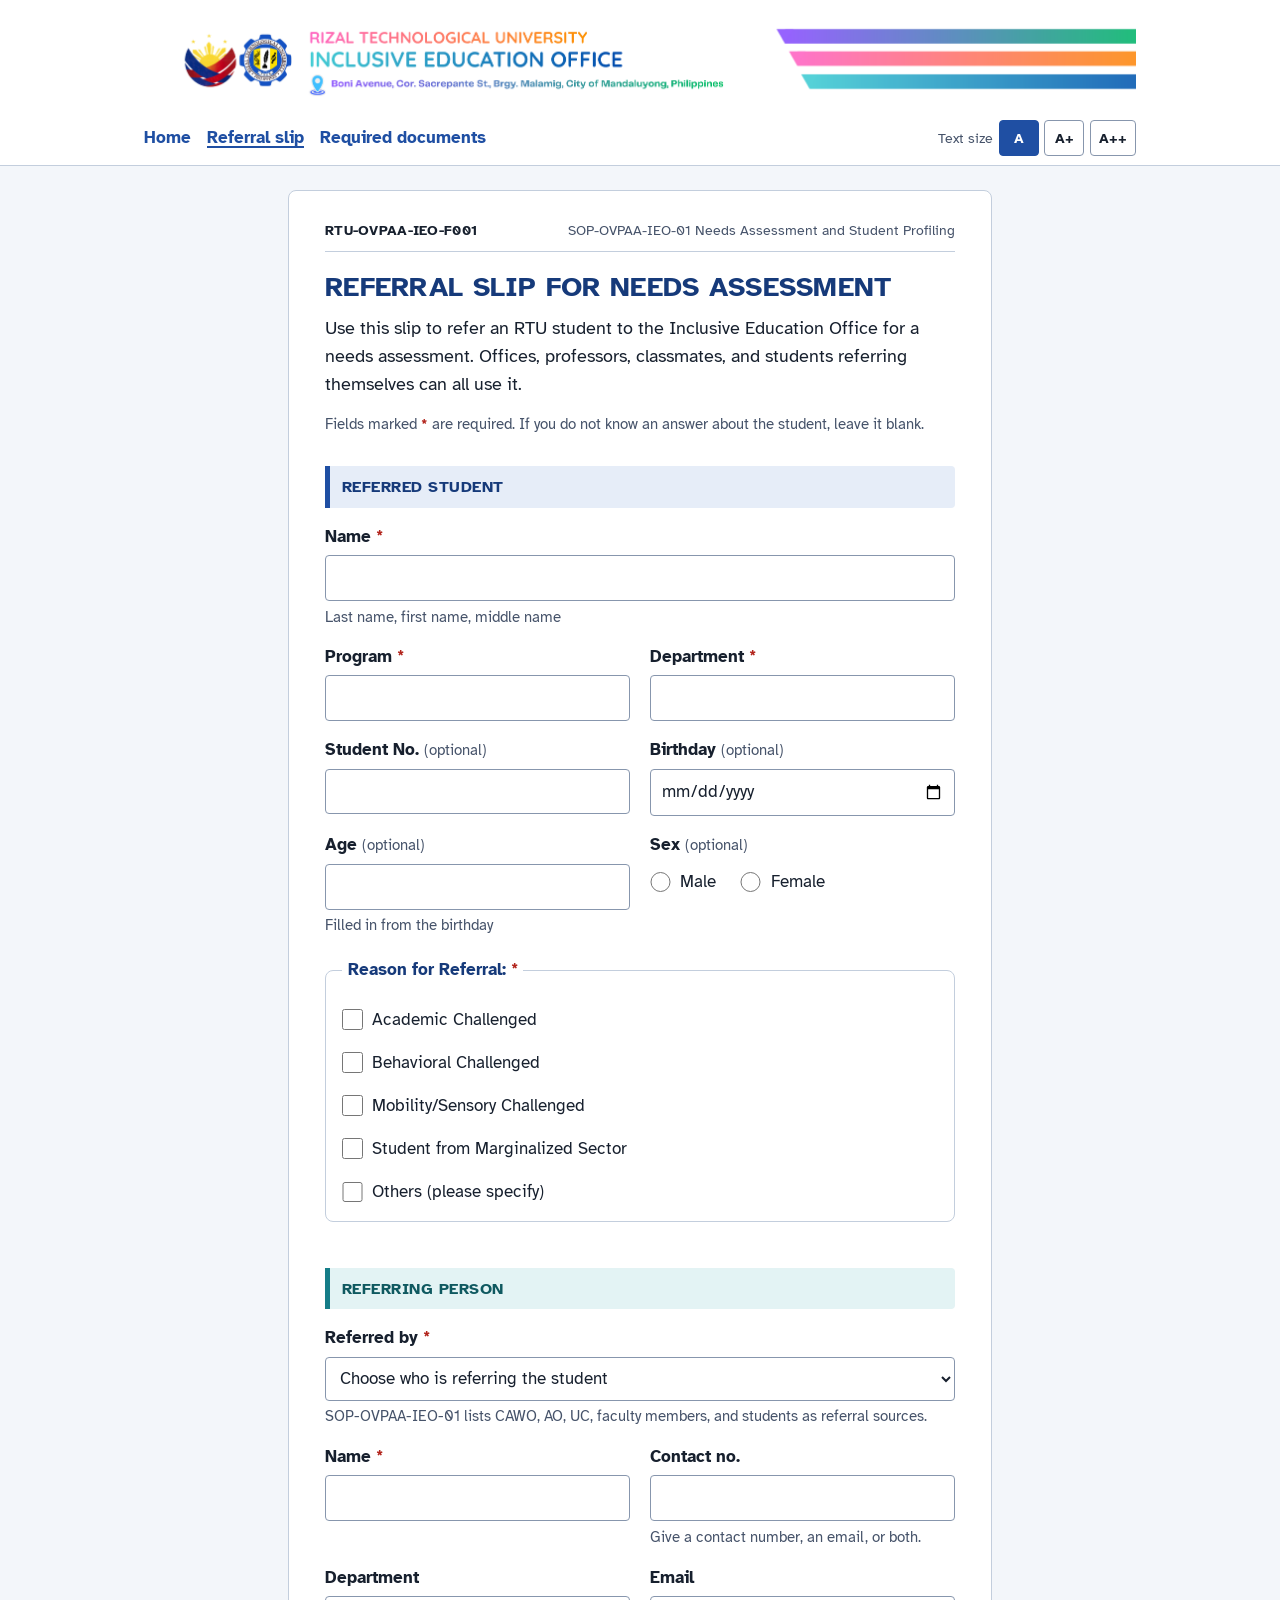
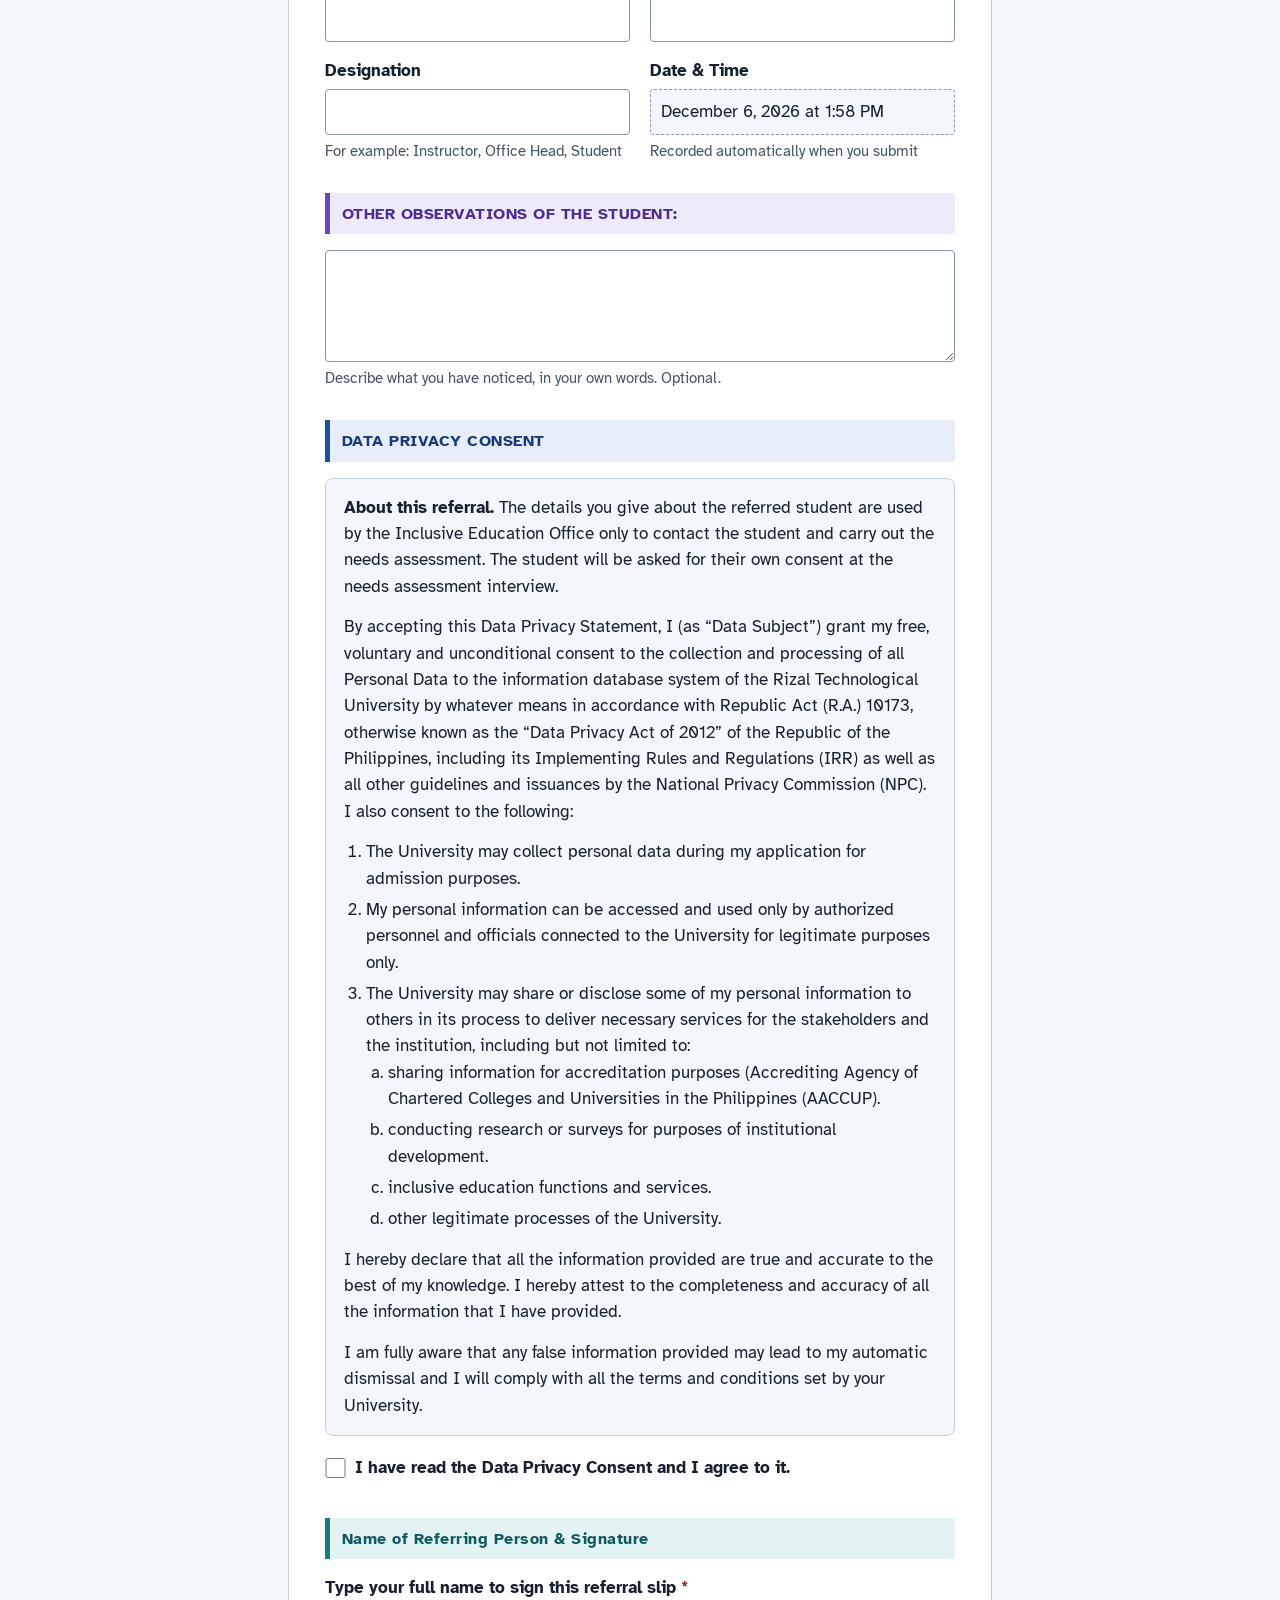
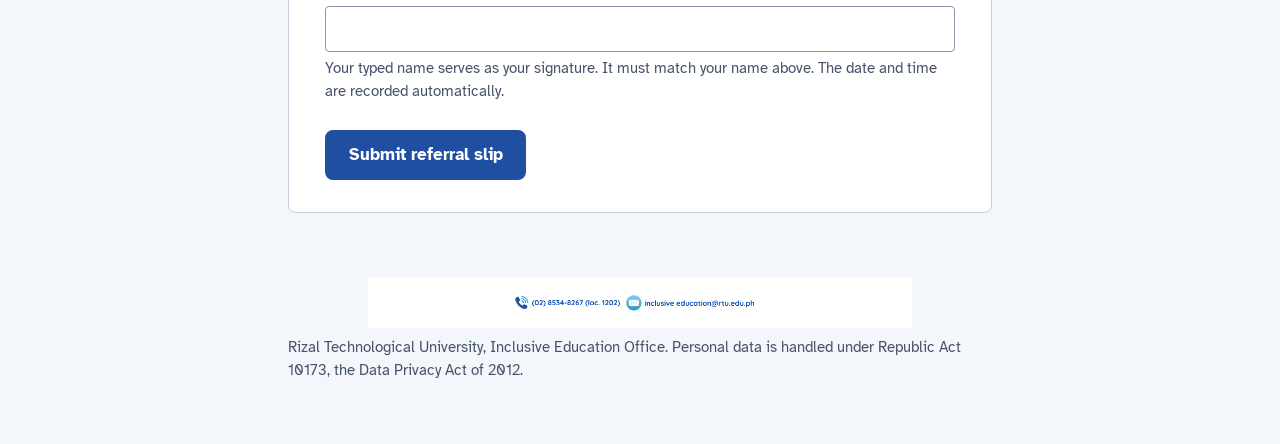
==== docs/f001.html @ e0933b2c "IEO intake system for SOP-OVPAA-IEO-01 Static GitHub Pages site with F001 Referral Slip, F002 Studen" ====
<!doctype html>
<html lang="en">
<head>
<meta charset="utf-8">
<meta name="viewport" content="width=device-width, initial-scale=1">
<title>Referral Slip for Needs Assessment (F001) | RTU Inclusive Education Office</title>
<meta name="description" content="RTU-OVPAA-IEO-F001 Referral Slip for Needs Assessment. Refer an RTU student to the Inclusive Education Office.">
<meta name="referrer" content="no-referrer">
<link rel="preconnect" href="https://fonts.googleapis.com">
<link rel="preconnect" href="https://fonts.gstatic.com" crossorigin>
<link href="https://fonts.googleapis.com/css2?family=Atkinson+Hyperlegible:ital,wght@0,400;0,700;1,400&display=swap" rel="stylesheet">
<link rel="stylesheet" href="assets/css/style.css">
<link rel="icon" href="assets/img/rtu-seal.png">
</head>
<body>
<a class="skip-link" href="#main">Skip to the form</a>
<header class="letterhead">
  <div class="letterhead-inner">
    <img src="assets/img/ieo-banner.png" width="1997" height="188" alt="Rizal Technological University, Inclusive Education Office. Boni Avenue, Cor. Sacrepante St., Brgy. Malamig, City of Mandaluyong, Philippines">
  </div>
  <div class="toolbar">
    <nav aria-label="IEO forms">
      <a href="index.html">Home</a>
      <a href="f001.html" aria-current="page">Referral slip</a>
      <a href="requirements.html">Required documents</a>
    </nav>
    <div class="text-size" role="group" aria-label="Text size">
      <span aria-hidden="true">Text size</span>
      <button type="button" data-text-size="normal" aria-label="Normal text">A</button>
      <button type="button" data-text-size="large" aria-label="Large text">A+</button>
      <button type="button" data-text-size="larger" aria-label="Largest text">A++</button>
    </div>
  </div>
</header>

<main id="main">
  <div class="doc" id="form-doc">
    <div class="form-code"><strong>RTU-OVPAA-IEO-F001</strong><span>SOP-OVPAA-IEO-01 Needs Assessment and Student Profiling</span></div>
    <h1>REFERRAL SLIP FOR NEEDS ASSESSMENT</h1>
    <p class="lead">Use this slip to refer an RTU student to the Inclusive Education Office for a needs assessment. Offices, professors, classmates, and students referring themselves can all use it.</p>
    <p class="muted small">Fields marked <span class="req" aria-hidden="true">*</span><span class="hp">with an asterisk</span> are required. If you do not know an answer about the student, leave it blank.</p>

    <form id="f001" data-ieo-form action="#" method="post">
      <div data-error-anchor></div>
      <div class="hp" aria-hidden="true"><label for="website">Leave this empty</label><input type="text" id="website" name="website" tabindex="-1" autocomplete="off"></div>

      <fieldset class="section">
        <legend>REFERRED STUDENT</legend>
        <div class="grid">
          <div class="field span-all"><label for="s_name">Name <span class="req" aria-hidden="true">*</span></label>
            <input type="text" id="s_name" name="s_name" required maxlength="300" autocomplete="off" aria-describedby="s_name-hint">
            <span class="hint" id="s_name-hint">Last name, first name, middle name</span></div>
          <div class="field"><label for="s_program">Program <span class="req" aria-hidden="true">*</span></label>
            <input type="text" id="s_program" name="s_program" required maxlength="300" autocomplete="off"></div>
          <div class="field"><label for="s_department">Department <span class="req" aria-hidden="true">*</span></label>
            <input type="text" id="s_department" name="s_department" required maxlength="300" autocomplete="off"></div>
          <div class="field"><label for="s_student_no">Student No. <span class="opt">(optional)</span></label>
            <input type="text" id="s_student_no" name="s_student_no" maxlength="40" autocomplete="off" inputmode="numeric"></div>
          <div class="field"><label for="s_birthday">Birthday <span class="opt">(optional)</span></label>
            <input type="date" id="s_birthday" name="s_birthday" min="1940-01-01"></div>
          <div class="field"><label for="s_age">Age <span class="opt">(optional)</span></label>
            <input type="number" id="s_age" name="s_age" min="10" max="99" inputmode="numeric" aria-describedby="s_age-hint">
            <span class="hint" id="s_age-hint">Filled in from the birthday</span></div>
          <div class="field" data-group data-label="Sex">
            <span class="group-label" id="s_sex-label">Sex <span class="opt">(optional)</span></span>
            <div class="inline-choices" role="radiogroup" aria-labelledby="s_sex-label">
              <label class="choice"><input type="radio" name="s_sex" id="s_sex_m" value="Male"> Male</label>
              <label class="choice"><input type="radio" name="s_sex" id="s_sex_f" value="Female"> Female</label>
            </div></div>
        </div>

        <fieldset class="subgroup" style="margin-top:1.25rem" data-group data-label="Reason for Referral" data-required-group="reasons">
          <legend>Reason for Referral: <span class="req" aria-hidden="true">*</span></legend>
          <div class="choices wide">
            <label class="choice"><input type="checkbox" name="reasons" id="reason_academic" value="Academic Challenged"> Academic Challenged</label>
            <label class="choice"><input type="checkbox" name="reasons" id="reason_behavioral" value="Behavioral Challenged"> Behavioral Challenged</label>
            <label class="choice"><input type="checkbox" name="reasons" id="reason_mobility" value="Mobility/Sensory Challenged"> Mobility/Sensory Challenged</label>
            <label class="choice"><input type="checkbox" name="reasons" id="reason_marginalized" value="Student from Marginalized Sector"> Student from Marginalized Sector</label>
            <label class="choice"><input type="checkbox" name="reasons" id="reason_others" value="Others"> Others (please specify)</label>
          </div>
          <div class="field" data-show-if="reasons=Others" style="margin:0.25rem 0 0.5rem 1.9rem">
            <label for="reason_other">Please specify <span class="req" aria-hidden="true">*</span></label>
            <input type="text" id="reason_other" name="reason_other" required maxlength="300">
          </div>
        </fieldset>
      </fieldset>

      <fieldset class="section teal">
        <legend>REFERRING PERSON</legend>
        <div class="grid">
          <div class="field span-all"><label for="r_source">Referred by <span class="req" aria-hidden="true">*</span></label>
            <select id="r_source" name="r_source" required aria-describedby="r_source-hint">
              <option value="">Choose who is referring the student</option>
              <option value="CAWO">CAWO (Counseling, Assessment, and Wellness Office)</option>
              <option value="AO">AO (Admissions Office)</option>
              <option value="UC">UC (University Clinic)</option>
              <option value="Faculty">Faculty Member</option>
              <option value="Student/Classmate">Student/Classmate</option>
              <option value="Self">Self (I am the student being referred)</option>
              <option value="Others">Others</option>
            </select>
            <span class="hint" id="r_source-hint">SOP-OVPAA-IEO-01 lists CAWO, AO, UC, faculty members, and students as referral sources.</span></div>
          <div class="field span-all" data-show-if="r_source=Others"><label for="r_source_other">Please specify <span class="req" aria-hidden="true">*</span></label>
            <input type="text" id="r_source_other" name="r_source_other" required maxlength="300"></div>
          <div class="field span-all" data-show-if="r_source=Self">
            <div class="callout info" style="margin:0"><p>You are referring yourself. Your name below should be the same as the student name above.</p>
            <button type="button" class="btn secondary" id="copy-self">Use the student name above</button></div></div>
          <div class="field"><label for="r_name">Name <span class="req" aria-hidden="true">*</span></label>
            <input type="text" id="r_name" name="r_name" required maxlength="300" autocomplete="name"></div>
          <div class="field"><label for="r_contact">Contact no.</label>
            <input type="tel" id="r_contact" name="r_contact" maxlength="40" autocomplete="tel" inputmode="tel" aria-describedby="r_contact-hint">
            <span class="hint" id="r_contact-hint">Give a contact number, an email, or both.</span></div>
          <div class="field"><label for="r_department">Department</label>
            <input type="text" id="r_department" name="r_department" maxlength="300" autocomplete="organization"></div>
          <div class="field"><label for="r_email">Email</label>
            <input type="email" id="r_email" name="r_email" maxlength="300" autocomplete="email"></div>
          <div class="field"><label for="r_designation">Designation</label>
            <input type="text" id="r_designation" name="r_designation" maxlength="300" autocomplete="organization-title" aria-describedby="r_designation-hint">
            <span class="hint" id="r_designation-hint">For example: Instructor, Office Head, Student</span></div>
          <div class="field"><label for="client_datetime">Date &amp; Time</label>
            <input type="text" id="client_datetime" name="client_datetime" readonly aria-describedby="dt-hint">
            <span class="hint" id="dt-hint">Recorded automatically when you submit</span></div>
        </div>
      </fieldset>

      <fieldset class="section violet">
        <legend>OTHER OBSERVATIONS OF THE STUDENT:</legend>
        <div class="field">
          <label for="observations" class="hp">Other observations of the student</label>
          <textarea id="observations" name="observations" maxlength="4000" aria-describedby="obs-hint"></textarea>
          <span class="hint" id="obs-hint">Describe what you have noticed, in your own words. Optional.</span>
        </div>
      </fieldset>

      <fieldset class="section">
        <legend>DATA PRIVACY CONSENT</legend>
        <div data-consent="consent">
          <p><strong>About this referral.</strong> The details you give about the referred student are used by the Inclusive Education Office only to contact the student and carry out the needs assessment. The student will be asked for their own consent at the needs assessment interview.</p>
        </div>
      </fieldset>

      <fieldset class="section teal">
        <legend>Name of Referring Person &amp; Signature</legend>
        <div class="field">
          <label for="attest_name">Type your full name to sign this referral slip <span class="req" aria-hidden="true">*</span></label>
          <input type="text" id="attest_name" name="attest_name" required maxlength="300" autocomplete="off" aria-describedby="attest-hint">
          <span class="hint" id="attest-hint">Your typed name serves as your signature. It must match your name above. The date and time are recorded automatically.</span>
        </div>
      </fieldset>

      <div class="actions">
        <button type="submit" class="btn">Submit referral slip</button>
      </div>
    </form>
  </div>

  <div class="doc" id="done" hidden tabindex="-1">
    <div class="form-code"><strong>RTU-OVPAA-IEO-F001</strong><span>Referral received</span></div>
    <h1>Referral slip received</h1>
    <p>Reference number</p>
    <p class="ref-number" id="done-ref"></p>
    <p>Received <span id="done-time"></span>. Keep the reference number if you need to follow up with the Inclusive Education Office.</p>
    <h2>What happens next</h2>
    <ol>
      <li>The Inclusive Education Office reviews the referral and contacts the student.</li>
      <li>The student submits the required documents for their case. See <a href="requirements.html">required documents</a>.</li>
      <li>Once the documents are complete, the student is scheduled for the needs assessment interview and fills in the Student Portfolio Form.</li>
    </ol>
    <p class="muted small">For privacy, this page does not show the details you sent, and you will not be able to view the case later. Questions: call the Inclusive Education Office at (02) 8534-8267 local 1202.</p>
    <div class="actions"><a class="btn secondary" href="f001.html">Submit another referral</a></div>
  </div>
</main>

<footer class="site">
  <img src="assets/img/ieo-contact.png" width="2000" height="188" alt="Contact the Inclusive Education Office: (02) 8534-8267 local 1202, inclusive education@rtu.edu.ph">
  <p>Rizal Technological University, Inclusive Education Office. Personal data is handled under Republic Act 10173, the Data Privacy Act of 2012.</p>
</footer>

<script src="assets/js/config.js"></script>
<script src="assets/js/common.js"></script>
<script src="assets/js/f001.js"></script>
</body>
</html>
---- docs/assets/css/style.css ----
/* RTU Inclusive Education Office intake forms
   Type: Atkinson Hyperlegible, designed for readers with low vision.
   Palette taken from the IEO letterhead. */

:root {
  color-scheme: light;
  --ink: #17202e;
  --ink-soft: #46536a;
  --blue: #1f4fa3;
  --blue-dark: #163a7a;
  --teal: #157d88;
  --violet: #6b45c8;
  --pink: #d9478f;
  --surface: #f3f6fa;
  --paper: #ffffff;
  --line: #c3cedd;
  --line-strong: #8796ad;
  --error: #b3261e;
  --error-bg: #fdeeed;
  --ok: #17663d;
  --ok-bg: #e8f5ee;
  --focus: #f2b705;
  --radius-s: 4px;
  --radius-m: 8px;
  --measure: 46rem;
  font-size: 100%;
}
html[data-text="large"] { font-size: 118.75%; }
html[data-text="larger"] { font-size: 137.5%; }

* { box-sizing: border-box; }
[hidden] { display: none !important; }
html, body { margin: 0; }
body {
  background: var(--surface);
  color: var(--ink);
  font-family: "Atkinson Hyperlegible", "Segoe UI", Arial, sans-serif;
  font-size: 1.0625rem;
  line-height: 1.55;
  -webkit-text-size-adjust: 100%;
}
img { max-width: 100%; height: auto; display: block; }
a { color: var(--blue); text-underline-offset: 0.18em; }
a:hover { color: var(--blue-dark); }
:focus-visible { outline: 3px solid var(--focus); outline-offset: 2px; border-radius: 2px; }

.skip-link { position: absolute; left: 1rem; top: -4rem; background: var(--paper); padding: 0.5rem 0.75rem; z-index: 10; }
.skip-link:focus { top: 0.5rem; }

/* ---------- letterhead ---------- */
.letterhead { background: var(--paper); border-bottom: 1px solid var(--line); }
.letterhead-inner { max-width: 64rem; margin: 0 auto; padding: 0.75rem 1rem 0.5rem; }
.letterhead img { width: 100%; max-width: 64rem; }
.toolbar {
  max-width: 64rem; margin: 0 auto; padding: 0.4rem 1rem 0.6rem;
  display: flex; flex-wrap: wrap; gap: 0.5rem 1.25rem; align-items: center; justify-content: space-between;
}
.toolbar nav { display: flex; flex-wrap: wrap; gap: 0.25rem 1rem; }
.toolbar nav a { font-weight: 700; text-decoration: none; padding: 0.2rem 0; }
.toolbar nav a[aria-current="page"] { text-decoration: underline; text-decoration-thickness: 2px; }
.text-size { display: flex; align-items: center; gap: 0.35rem; font-size: 0.9rem; color: var(--ink-soft); }
.text-size button {
  font: inherit; font-weight: 700; min-width: 2.5rem; min-height: 2.25rem; padding: 0 0.5rem;
  border: 1px solid var(--line-strong); background: var(--paper); color: var(--ink); border-radius: var(--radius-s); cursor: pointer;
}
.text-size button[aria-pressed="true"] { background: var(--blue); border-color: var(--blue); color: #fff; }

/* ---------- page ---------- */
main { max-width: var(--measure); margin: 0 auto; padding: 1.5rem 1rem 4rem; }
.doc {
  background: var(--paper); border: 1px solid var(--line); border-radius: var(--radius-m);
  padding: 1.75rem clamp(1rem, 4vw, 2.25rem) 2rem;
}
.form-code {
  display: flex; flex-wrap: wrap; justify-content: space-between; gap: 0.25rem 1rem;
  font-size: 0.9rem; color: var(--ink-soft); border-bottom: 1px solid var(--line); padding-bottom: 0.6rem; margin-bottom: 1.1rem;
}
.form-code strong { color: var(--ink); letter-spacing: 0.02em; }
h1 { font-size: 1.75rem; line-height: 1.2; margin: 0 0 0.75rem; color: var(--blue-dark); letter-spacing: 0.01em; }
h1 .sub { display: block; font-size: 1.05rem; color: var(--ink-soft); font-weight: 400; margin-top: 0.35rem; letter-spacing: 0; }
h2 { font-size: 1.3rem; margin: 2rem 0 0.75rem; line-height: 1.25; }
h3 { font-size: 1.08rem; margin: 1.25rem 0 0.5rem; }
p { margin: 0 0 0.9rem; }
.lead { font-size: 1.12rem; }
.muted { color: var(--ink-soft); }
.small { font-size: 0.92rem; }

/* ---------- form sections (mirror the shaded headers of the paper forms) ---------- */
fieldset { border: 0; margin: 0; padding: 0; min-width: 0; }
.section { margin-top: 1.9rem; }
.section > legend, .section-title {
  display: block; width: 100%; font-weight: 700; font-size: 1.02rem; letter-spacing: 0.03em;
  background: #e6edf8; color: var(--blue-dark); border-left: 5px solid var(--blue);
  padding: 0.5rem 0.75rem; margin-bottom: 1rem; border-radius: 0 var(--radius-s) var(--radius-s) 0;
}
.section.teal > legend, .section.teal .section-title { background: #e3f3f4; border-left-color: var(--teal); color: #0f5960; }
.section.violet > legend, .section.violet .section-title { background: #efeafb; border-left-color: var(--violet); color: #4b2d97; }

.grid { display: grid; gap: 1rem 1.25rem; grid-template-columns: repeat(auto-fit, minmax(13.5rem, 1fr)); }
.grid.two { grid-template-columns: repeat(auto-fit, minmax(17rem, 1fr)); }
.span-all { grid-column: 1 / -1; }

.field { display: flex; flex-direction: column; gap: 0.3rem; }
.field > label, .group-label { font-weight: 700; }
.req { color: var(--error); font-weight: 700; }
.opt { color: var(--ink-soft); font-weight: 400; font-size: 0.92rem; }
.hint { font-size: 0.92rem; color: var(--ink-soft); }

input[type="text"], input[type="email"], input[type="tel"], input[type="date"], input[type="number"],
input[type="time"], select, textarea {
  font: inherit; color: var(--ink); background: var(--paper);
  border: 1.5px solid var(--line-strong); border-radius: var(--radius-s);
  padding: 0.55rem 0.65rem; min-height: 2.75rem; width: 100%;
}
textarea { min-height: 7rem; resize: vertical; line-height: 1.5; }
input[readonly] { background: var(--surface); border-style: dashed; }
input:focus, select:focus, textarea:focus { border-color: var(--blue); }
[aria-invalid="true"] { border-color: var(--error) !important; background: var(--error-bg); }

.choices { display: grid; gap: 0.35rem 1.25rem; grid-template-columns: repeat(auto-fill, minmax(14rem, 1fr)); margin: 0.25rem 0 0; }
.choices.wide { grid-template-columns: 1fr; }
.choice { display: flex; gap: 0.6rem; align-items: flex-start; padding: 0.35rem 0; cursor: pointer; }
.choice input { width: 1.3rem; height: 1.3rem; margin: 0.15rem 0 0; flex: none; accent-color: var(--blue); }
.inline-choices { display: flex; flex-wrap: wrap; gap: 0.25rem 1.5rem; }

.subgroup { border: 1px solid var(--line); border-radius: var(--radius-m); padding: 0.85rem 1rem 0.6rem; margin-bottom: 1rem; }
.subgroup > legend { font-weight: 700; padding: 0 0.35rem; color: var(--blue-dark); }

.error-text { color: var(--error); font-weight: 700; font-size: 0.95rem; }
.error-text:empty { display: none; }

.statement { background: var(--surface); border: 1px solid var(--line); border-radius: var(--radius-m); padding: 1rem 1.15rem; }
.statement p:last-child, .statement ul:last-child, .statement ol:last-child { margin-bottom: 0; }
.statement ul, .statement ol { margin: 0 0 0.9rem; padding-left: 1.35rem; }
.statement li { margin-bottom: 0.3rem; }
.agree { margin-top: 0.85rem; font-weight: 700; }

.callout { border-radius: var(--radius-m); padding: 1rem 1.15rem; margin: 1rem 0; border: 1px solid; }
.callout.info { background: #eaf1fb; border-color: #b4c8ea; }
.callout.warn { background: #fff6dc; border-color: #e9cf7c; }
.callout.error { background: var(--error-bg); border-color: #efb7b3; }
.callout.success { background: var(--ok-bg); border-color: #a9d6bb; }
.callout h2, .callout h3 { margin-top: 0; }
.callout :last-child { margin-bottom: 0; }

.ref-number { font-size: 1.6rem; font-weight: 700; letter-spacing: 0.04em; color: var(--ok); }

.locked {
  border: 2px dashed var(--line-strong); border-radius: var(--radius-m); padding: 1rem 1.15rem;
  background: repeating-linear-gradient(135deg, #fff, #fff 12px, #f6f8fb 12px, #f6f8fb 24px);
}

.actions { display: flex; flex-wrap: wrap; gap: 0.75rem; align-items: center; margin-top: 1.75rem; }
.btn {
  font: inherit; font-weight: 700; display: inline-flex; align-items: center; justify-content: center; gap: 0.5rem;
  min-height: 3rem; padding: 0.6rem 1.35rem; border-radius: var(--radius-m); border: 2px solid var(--blue);
  background: var(--blue); color: #fff; cursor: pointer; text-decoration: none;
}
.btn:hover { background: var(--blue-dark); border-color: var(--blue-dark); color: #fff; }
.btn.secondary { background: var(--paper); color: var(--blue); }
.btn.secondary:hover { background: #eaf1fb; color: var(--blue-dark); }
.btn[disabled] { opacity: 0.55; cursor: not-allowed; }
.btn .spinner { width: 1rem; height: 1rem; border: 2px solid rgba(255,255,255,.5); border-top-color: #fff; border-radius: 50%; animation: spin 0.8s linear infinite; }
@keyframes spin { to { transform: rotate(360deg); } }

.error-summary { border: 2px solid var(--error); background: var(--error-bg); border-radius: var(--radius-m); padding: 1rem 1.15rem; margin: 1rem 0; }
.error-summary h2 { margin: 0 0 0.5rem; font-size: 1.1rem; color: var(--error); }
.error-summary ul { margin: 0; padding-left: 1.2rem; }
.error-summary a { color: var(--error); font-weight: 700; }

.hp { position: absolute !important; left: -9999px !important; width: 1px; height: 1px; overflow: hidden; }

table.plain { width: 100%; border-collapse: collapse; font-size: 0.98rem; }
table.plain th, table.plain td { border: 1px solid var(--line); padding: 0.5rem 0.6rem; text-align: left; vertical-align: top; }
table.plain th { background: var(--surface); }
.table-scroll { overflow-x: auto; }

/* ---------- landing ---------- */
.flow { list-style: none; counter-reset: step; padding: 0; margin: 1rem 0; }
.flow > li { counter-increment: step; position: relative; padding: 0 0 1.15rem 3.25rem; }
.flow > li::before {
  content: counter(step); position: absolute; left: 0; top: 0; width: 2.2rem; height: 2.2rem; border-radius: 50%;
  display: grid; place-items: center; font-weight: 700; color: #fff; background: var(--blue);
}
.flow > li::after { content: ""; position: absolute; left: 1.05rem; top: 2.4rem; bottom: 0.25rem; width: 2px; background: var(--line); }
.flow > li:last-child::after { display: none; }
.flow > li:nth-child(3n+2)::before { background: var(--teal); }
.flow > li:nth-child(3n)::before { background: var(--violet); }
.flow strong { display: block; }
.branch { margin: 0.4rem 0 0; padding-left: 1.1rem; }

.form-links { display: grid; gap: 1rem; grid-template-columns: repeat(auto-fit, minmax(15rem, 1fr)); margin: 1rem 0; }
.form-link { border: 1px solid var(--line); border-top: 5px solid var(--blue); border-radius: var(--radius-m); padding: 1rem 1.1rem; background: var(--paper); }
.form-link:nth-child(2) { border-top-color: var(--teal); }
.form-link:nth-child(3) { border-top-color: var(--violet); }
.form-link h3 { margin-top: 0; }
.form-link .code { font-size: 0.9rem; color: var(--ink-soft); }

footer.site { max-width: var(--measure); margin: 0 auto; padding: 0 1rem 3rem; color: var(--ink-soft); font-size: 0.92rem; }
footer.site img { width: 100%; max-width: 34rem; margin: 0 auto 0.5rem; }

/* ---------- F003 printable sheet ---------- */
.print-sheet { display: none; }

/* Academic information table: screen readers get each cell's label; small screens stack the rows */
.cell-label { position: absolute; width: 1px; height: 1px; overflow: hidden; clip: rect(0 0 0 0); white-space: nowrap; }

@media (max-width: 34rem) {
  table.academic, table.academic tbody, table.academic tr, table.academic th, table.academic td { display: block; width: 100%; }
  table.academic thead { display: none; }
  table.academic tr { border: 1px solid var(--line); border-radius: var(--radius-s); margin-bottom: 0.75rem; }
  table.academic th, table.academic td { border: 0; }
  table.academic .cell-label { position: static; width: auto; height: auto; clip: auto; white-space: normal; font-weight: 700; }
  h1 { font-size: 1.45rem; }
  .doc { border-radius: 0; border-left: 0; border-right: 0; }
  main { padding-left: 0; padding-right: 0; }
  main > .callout, main > p, main > h2 { margin-left: 1rem; margin-right: 1rem; }
}

@media (prefers-reduced-motion: reduce) {
  * { animation: none !important; transition: none !important; scroll-behavior: auto !important; }
}

@media print {
  @page { size: A4; margin: 14mm 14mm 16mm; }
  body { background: #fff; font-size: 10.5pt; }
  .toolbar, .actions, .no-print, .skip-link, footer.site, .error-summary { display: none !important; }
  main { max-width: none; padding: 0; }
  .doc { border: 0; padding: 0; }
  .section { break-inside: avoid-page; }
  input, select, textarea { border: 0; border-bottom: 1px solid #555; border-radius: 0; min-height: 0; padding: 2px 0; background: none !important; }
  textarea { min-height: 3rem; }
  .letterhead { border: 0; }
  a { color: #000; text-decoration: none; }
  body.printing-sheet main > *:not(.print-sheet) { display: none !important; }
  body.printing-sheet .print-sheet { display: block; }
  body.printing-sheet .letterhead { display: none; }
}
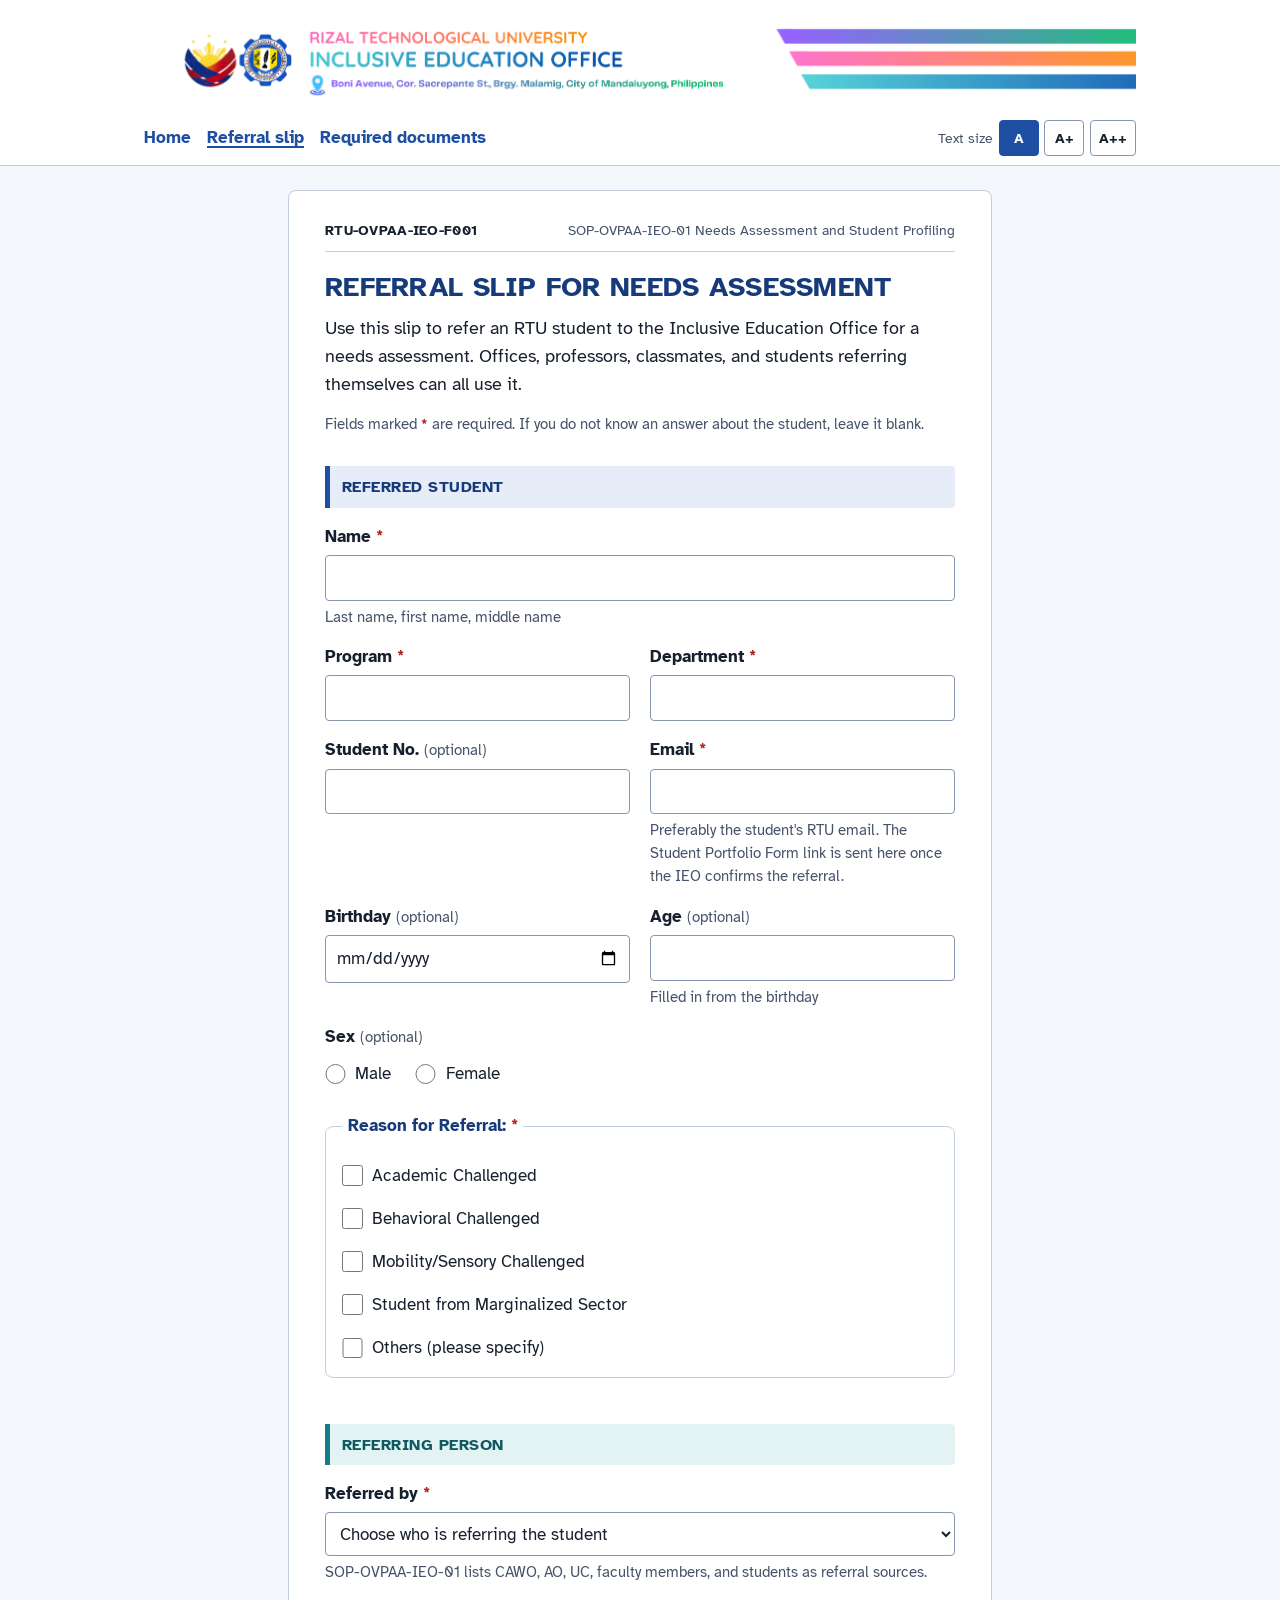
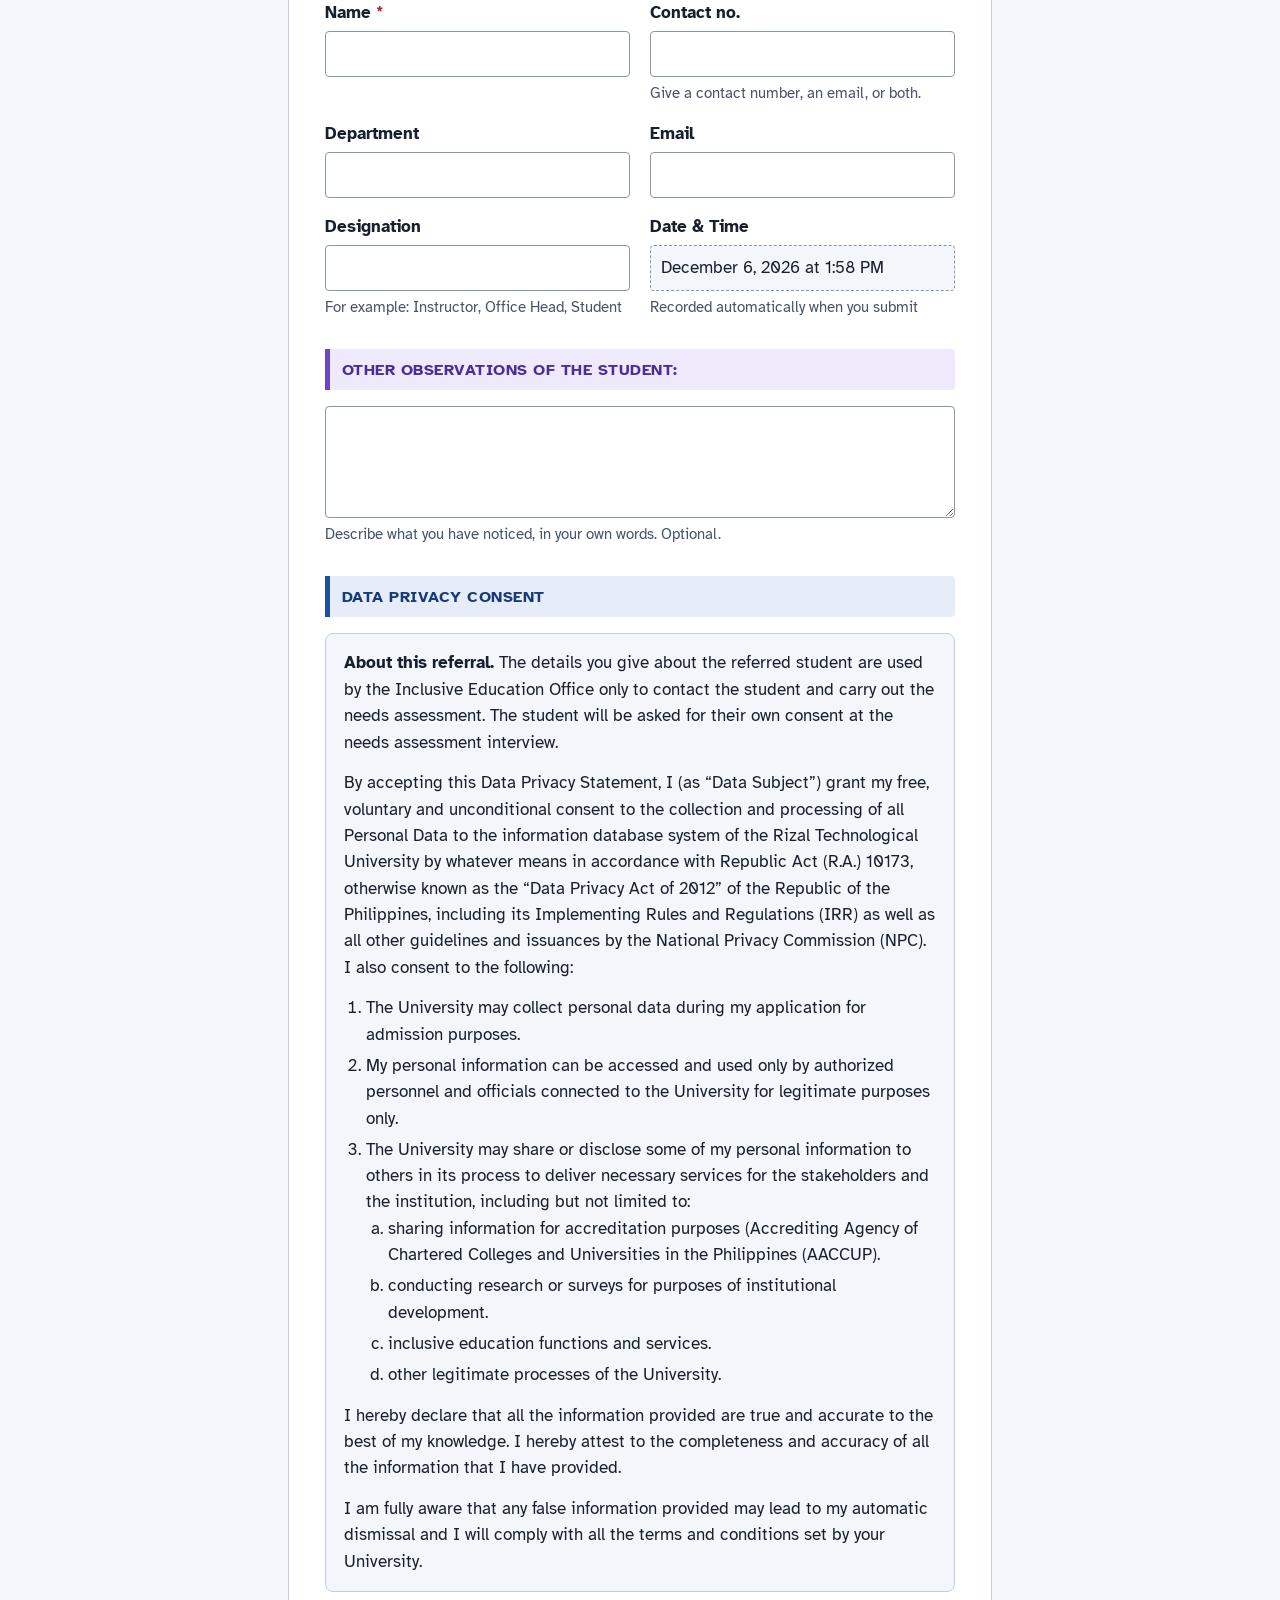
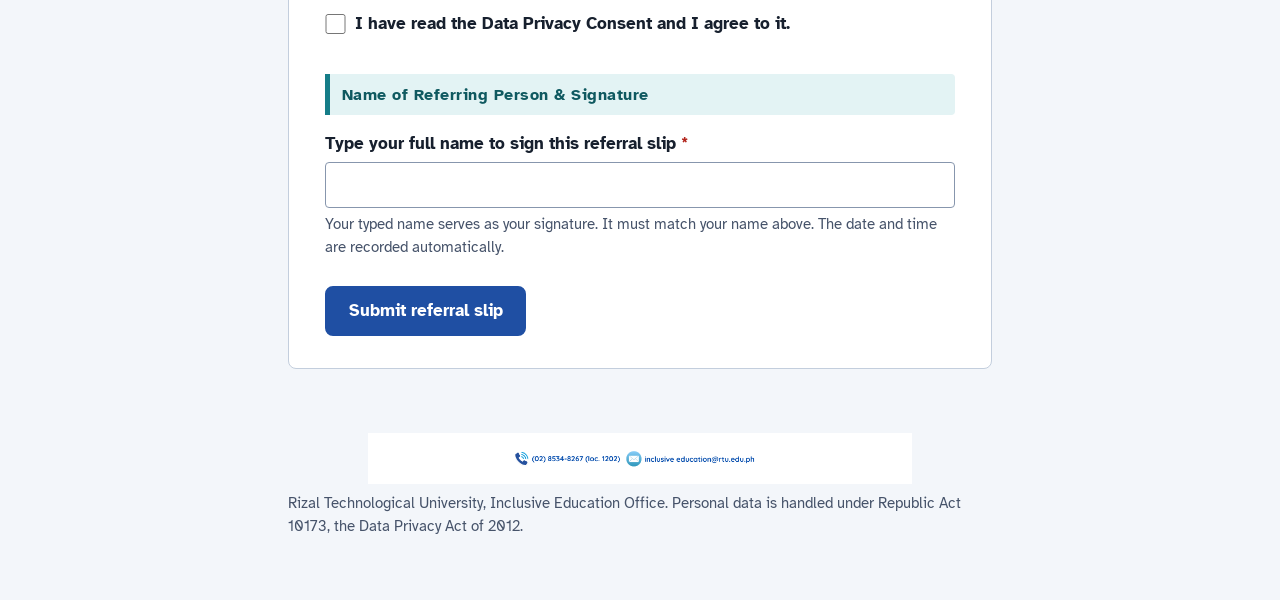
==== commit 4d0a249e: "F001: add the referred student's email (required) The Student Portfolio Form link and interview sche" ====
--- a/docs/f001.html
+++ b/docs/f001.html
@@ -56,6 +56,9 @@
             <input type="text" id="s_department" name="s_department" required maxlength="300" autocomplete="off"></div>
           <div class="field"><label for="s_student_no">Student No. <span class="opt">(optional)</span></label>
             <input type="text" id="s_student_no" name="s_student_no" maxlength="40" autocomplete="off" inputmode="numeric"></div>
+          <div class="field"><label for="s_email">Email <span class="req" aria-hidden="true">*</span></label>
+            <input type="email" id="s_email" name="s_email" required maxlength="300" autocomplete="off" inputmode="email" aria-describedby="s_email-hint">
+            <span class="hint" id="s_email-hint">Preferably the student's RTU email. The Student Portfolio Form link is sent here once the IEO confirms the referral.</span></div>
           <div class="field"><label for="s_birthday">Birthday <span class="opt">(optional)</span></label>
             <input type="date" id="s_birthday" name="s_birthday" min="1940-01-01"></div>
           <div class="field"><label for="s_age">Age <span class="opt">(optional)</span></label>
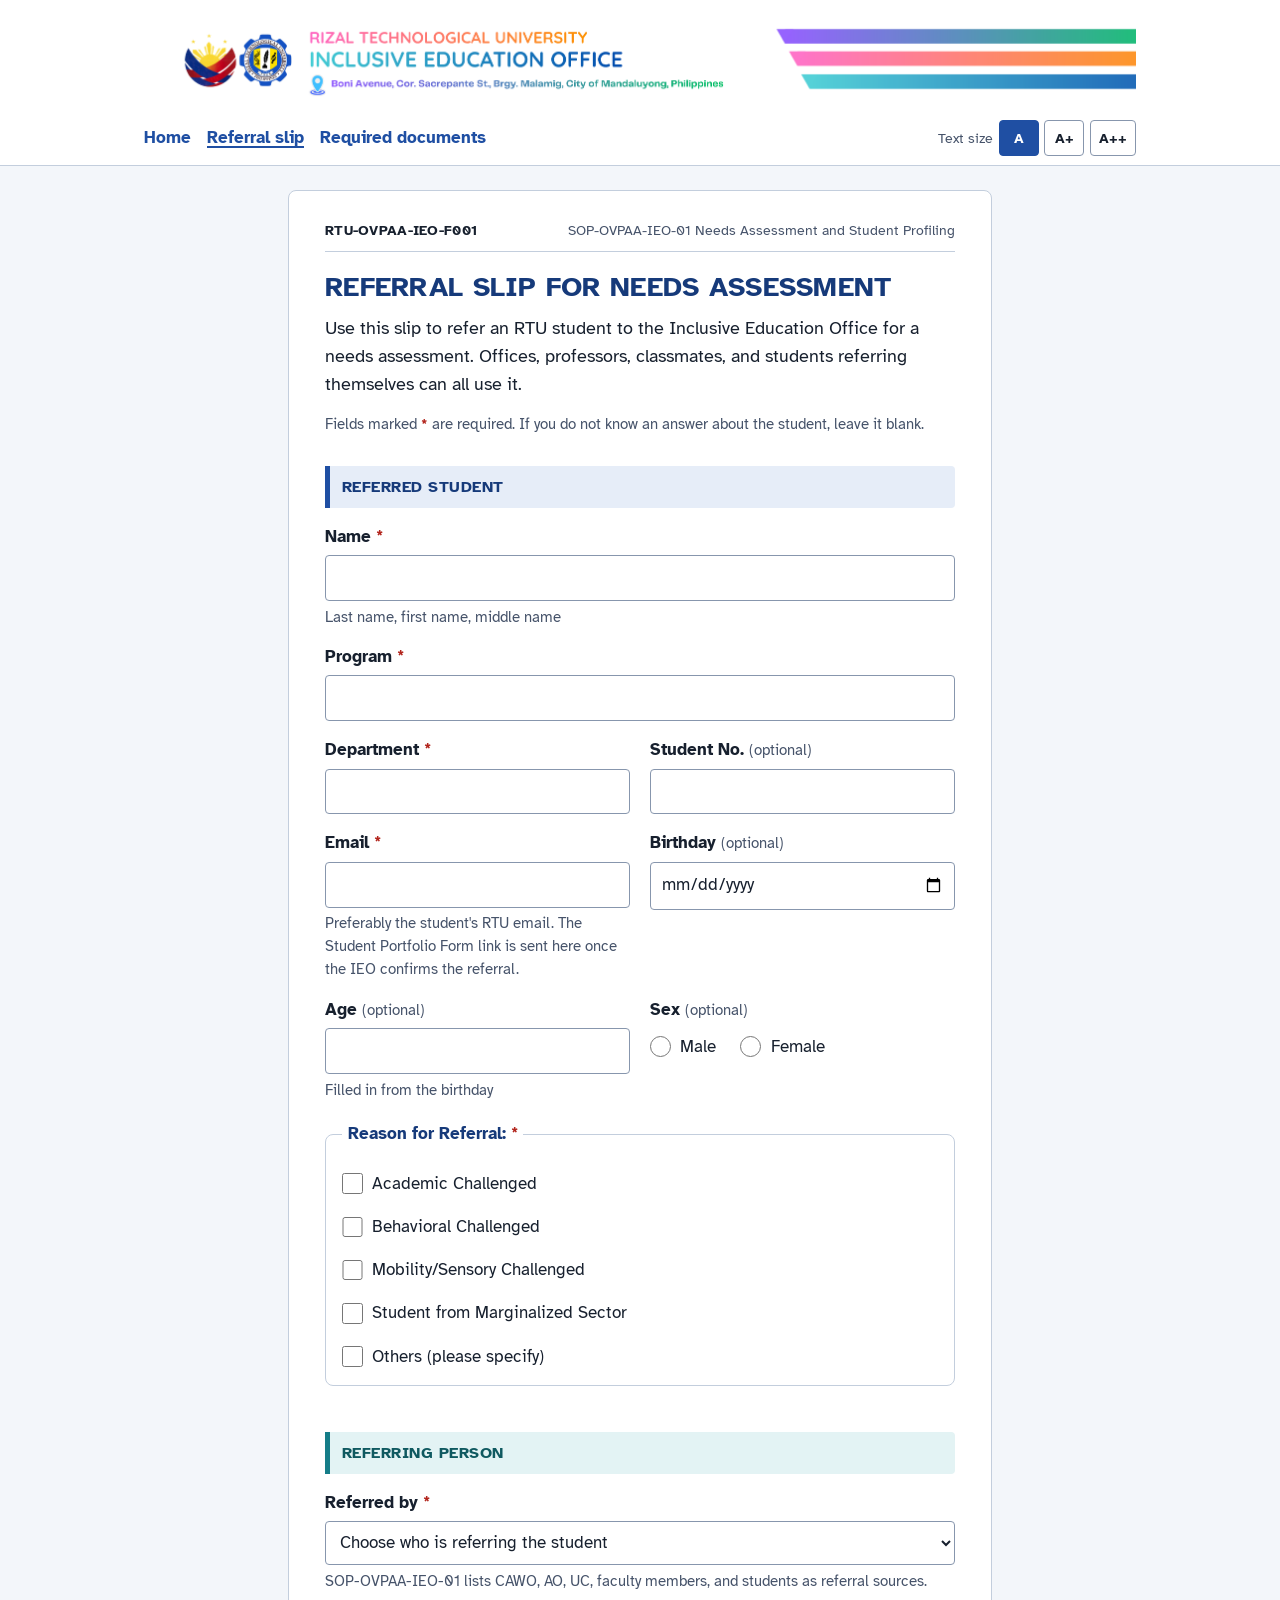
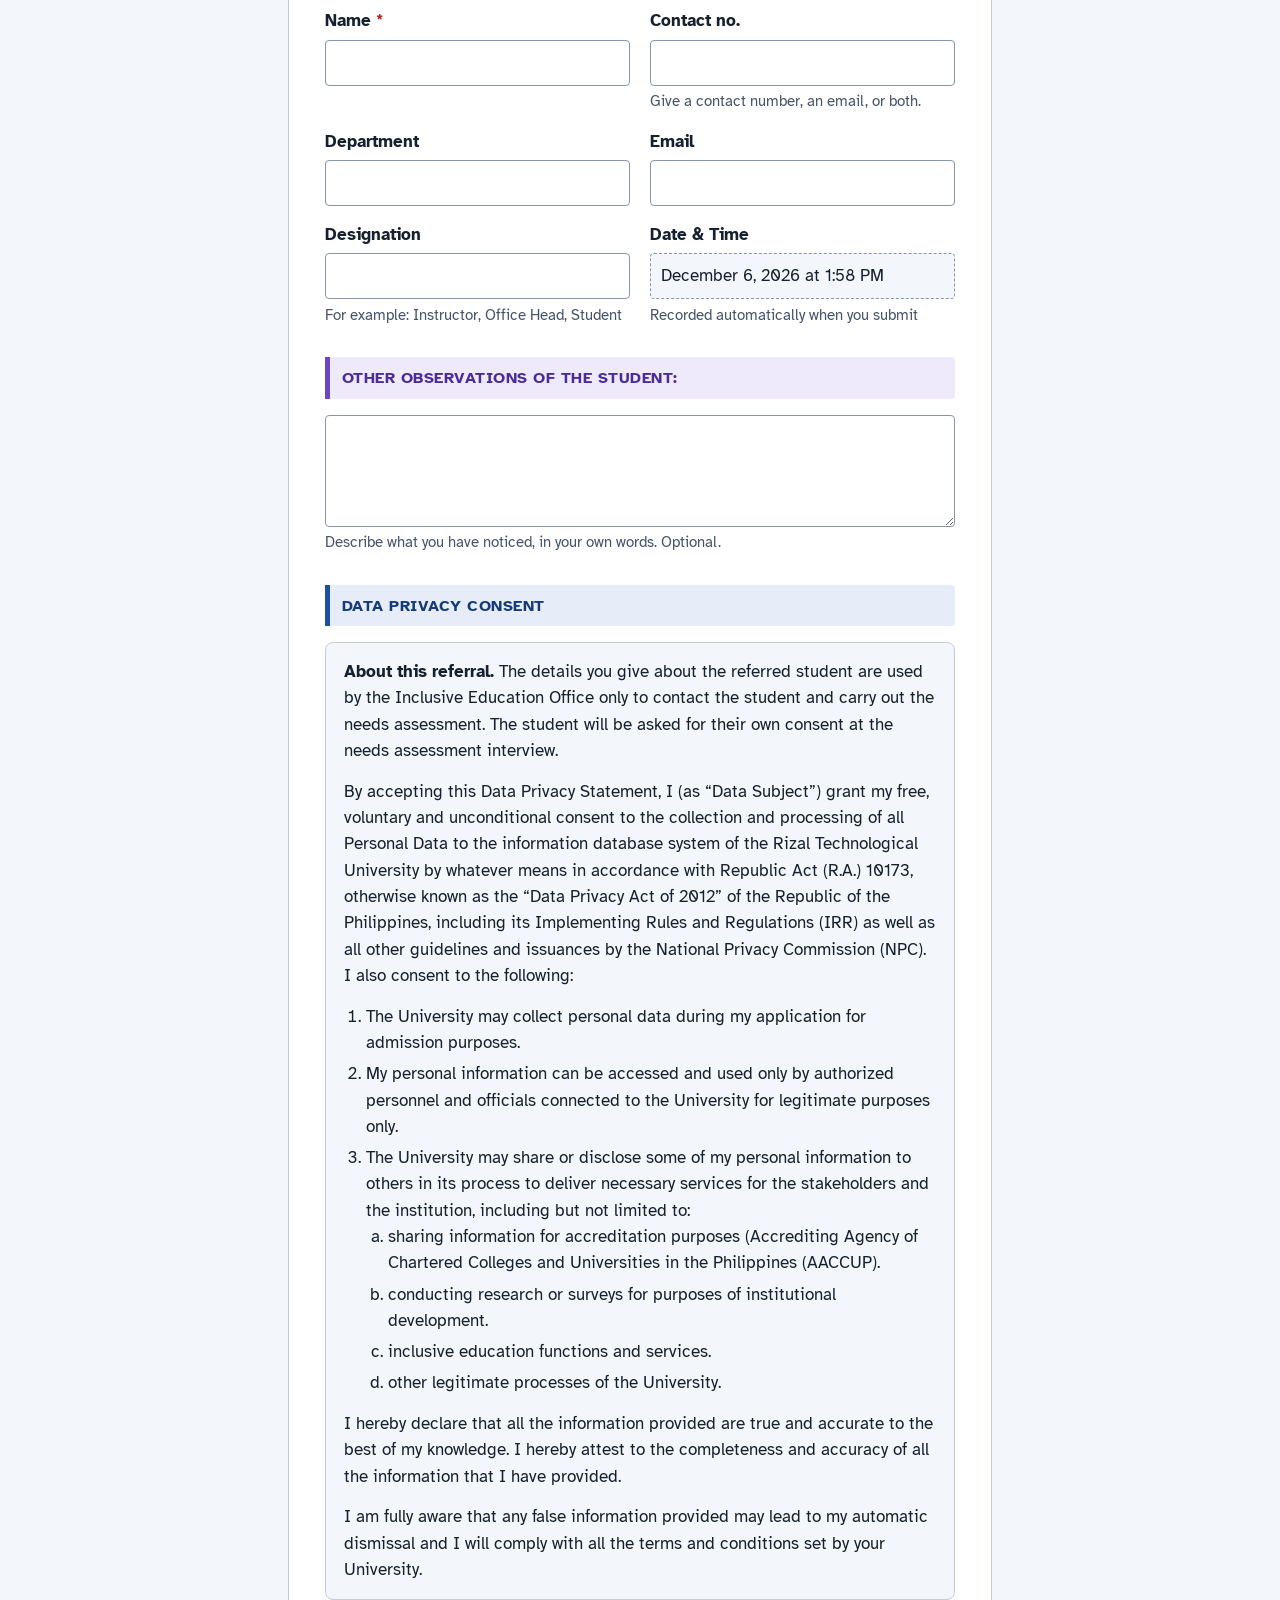
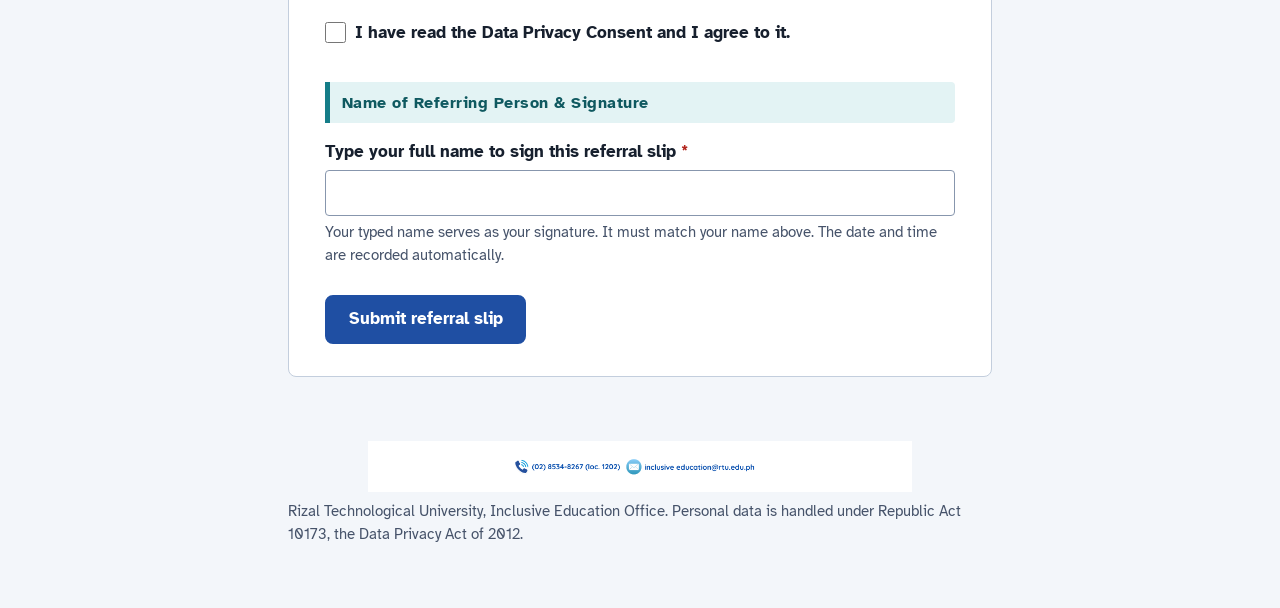
==== commit f8c68a06: "Follow up before required documents; Programs list with department heads Staff contact the referred " ====
--- a/docs/f001.html
+++ b/docs/f001.html
@@ -50,10 +50,13 @@
           <div class="field span-all"><label for="s_name">Name <span class="req" aria-hidden="true">*</span></label>
             <input type="text" id="s_name" name="s_name" required maxlength="300" autocomplete="off" aria-describedby="s_name-hint">
             <span class="hint" id="s_name-hint">Last name, first name, middle name</span></div>
-          <div class="field"><label for="s_program">Program <span class="req" aria-hidden="true">*</span></label>
+          <div class="field span-all" id="program-field"><label for="s_program">Program <span class="req" aria-hidden="true">*</span></label>
             <input type="text" id="s_program" name="s_program" required maxlength="300" autocomplete="off"></div>
+          <div class="field span-all" data-show-if="s_program=Other"><label for="s_program_other">Program (not listed) <span class="req" aria-hidden="true">*</span></label>
+            <input type="text" id="s_program_other" name="s_program_other" required maxlength="300" autocomplete="off"></div>
           <div class="field"><label for="s_department">Department <span class="req" aria-hidden="true">*</span></label>
-            <input type="text" id="s_department" name="s_department" required maxlength="300" autocomplete="off"></div>
+            <input type="text" id="s_department" name="s_department" required maxlength="300" autocomplete="off" aria-describedby="s_department-hint">
+            <span class="hint" id="s_department-hint" hidden>Filled in from the program</span></div>
           <div class="field"><label for="s_student_no">Student No. <span class="opt">(optional)</span></label>
             <input type="text" id="s_student_no" name="s_student_no" maxlength="40" autocomplete="off" inputmode="numeric"></div>
           <div class="field"><label for="s_email">Email <span class="req" aria-hidden="true">*</span></label>
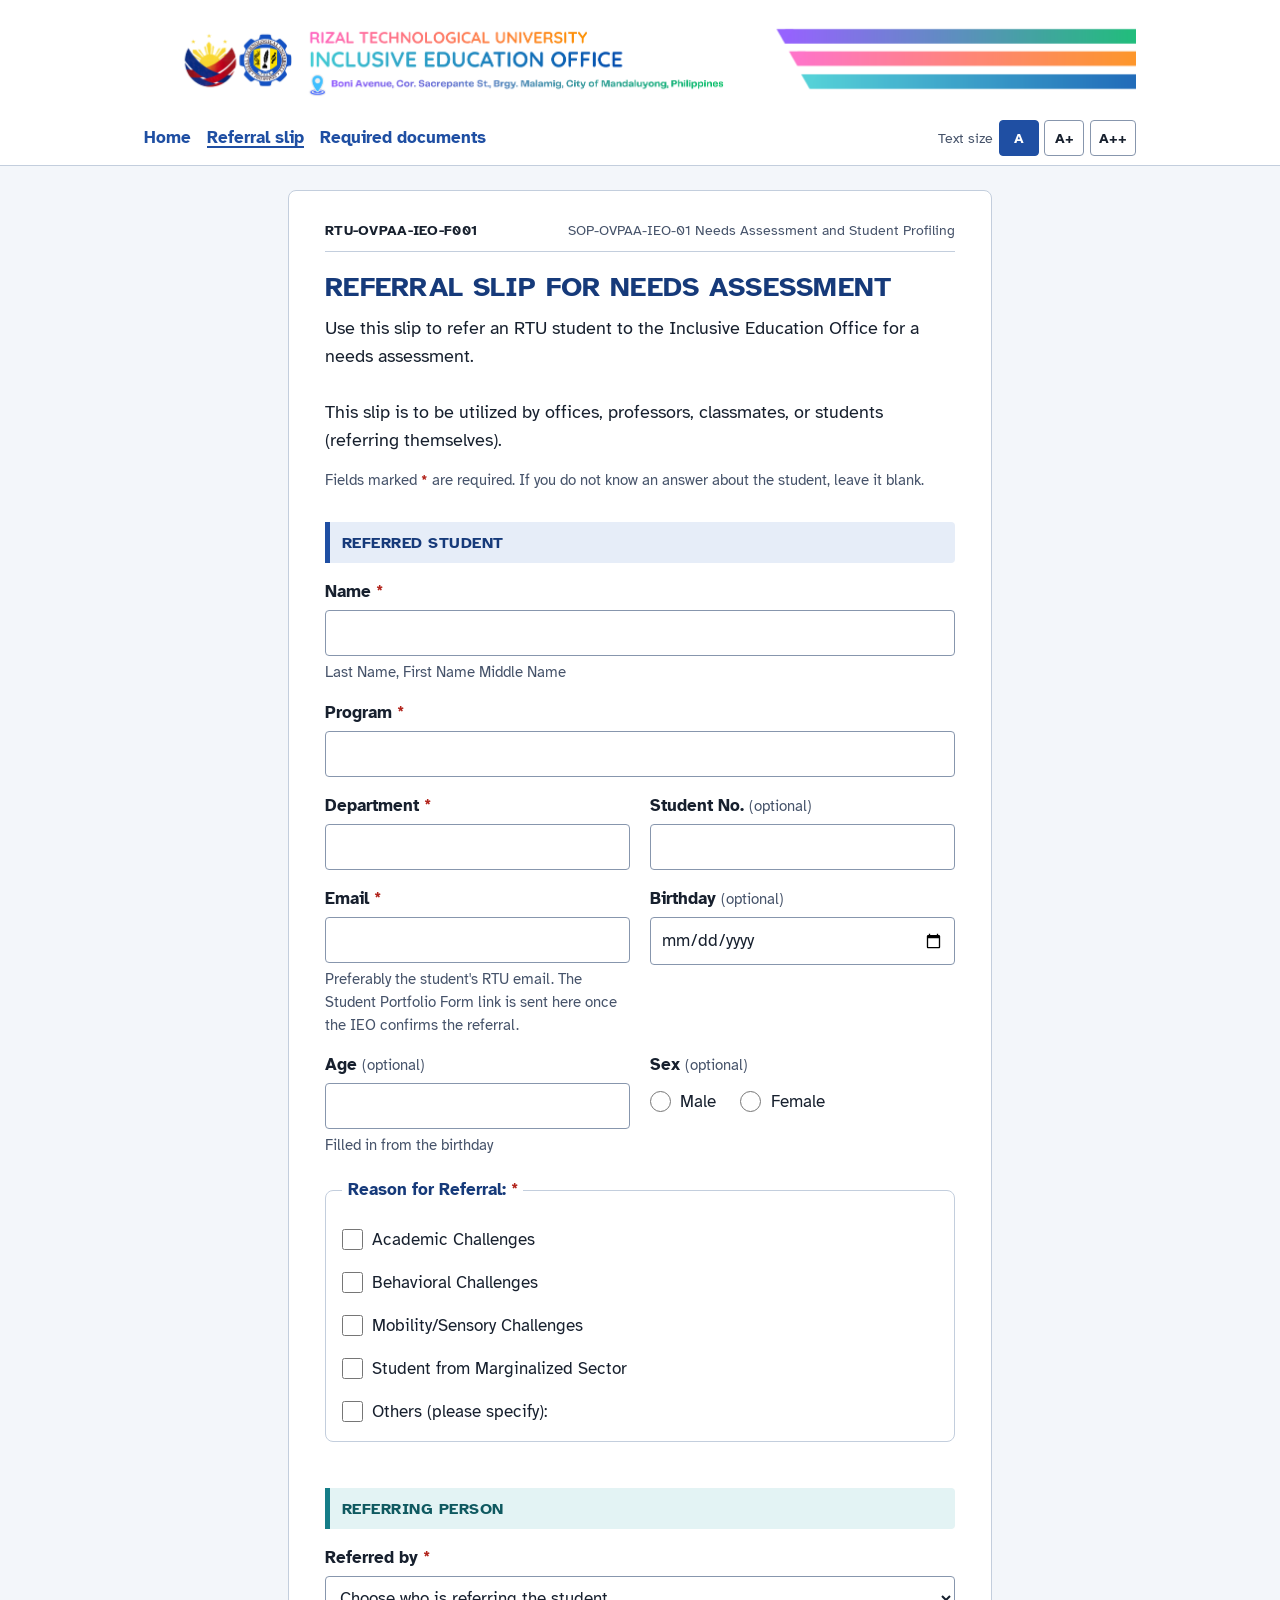
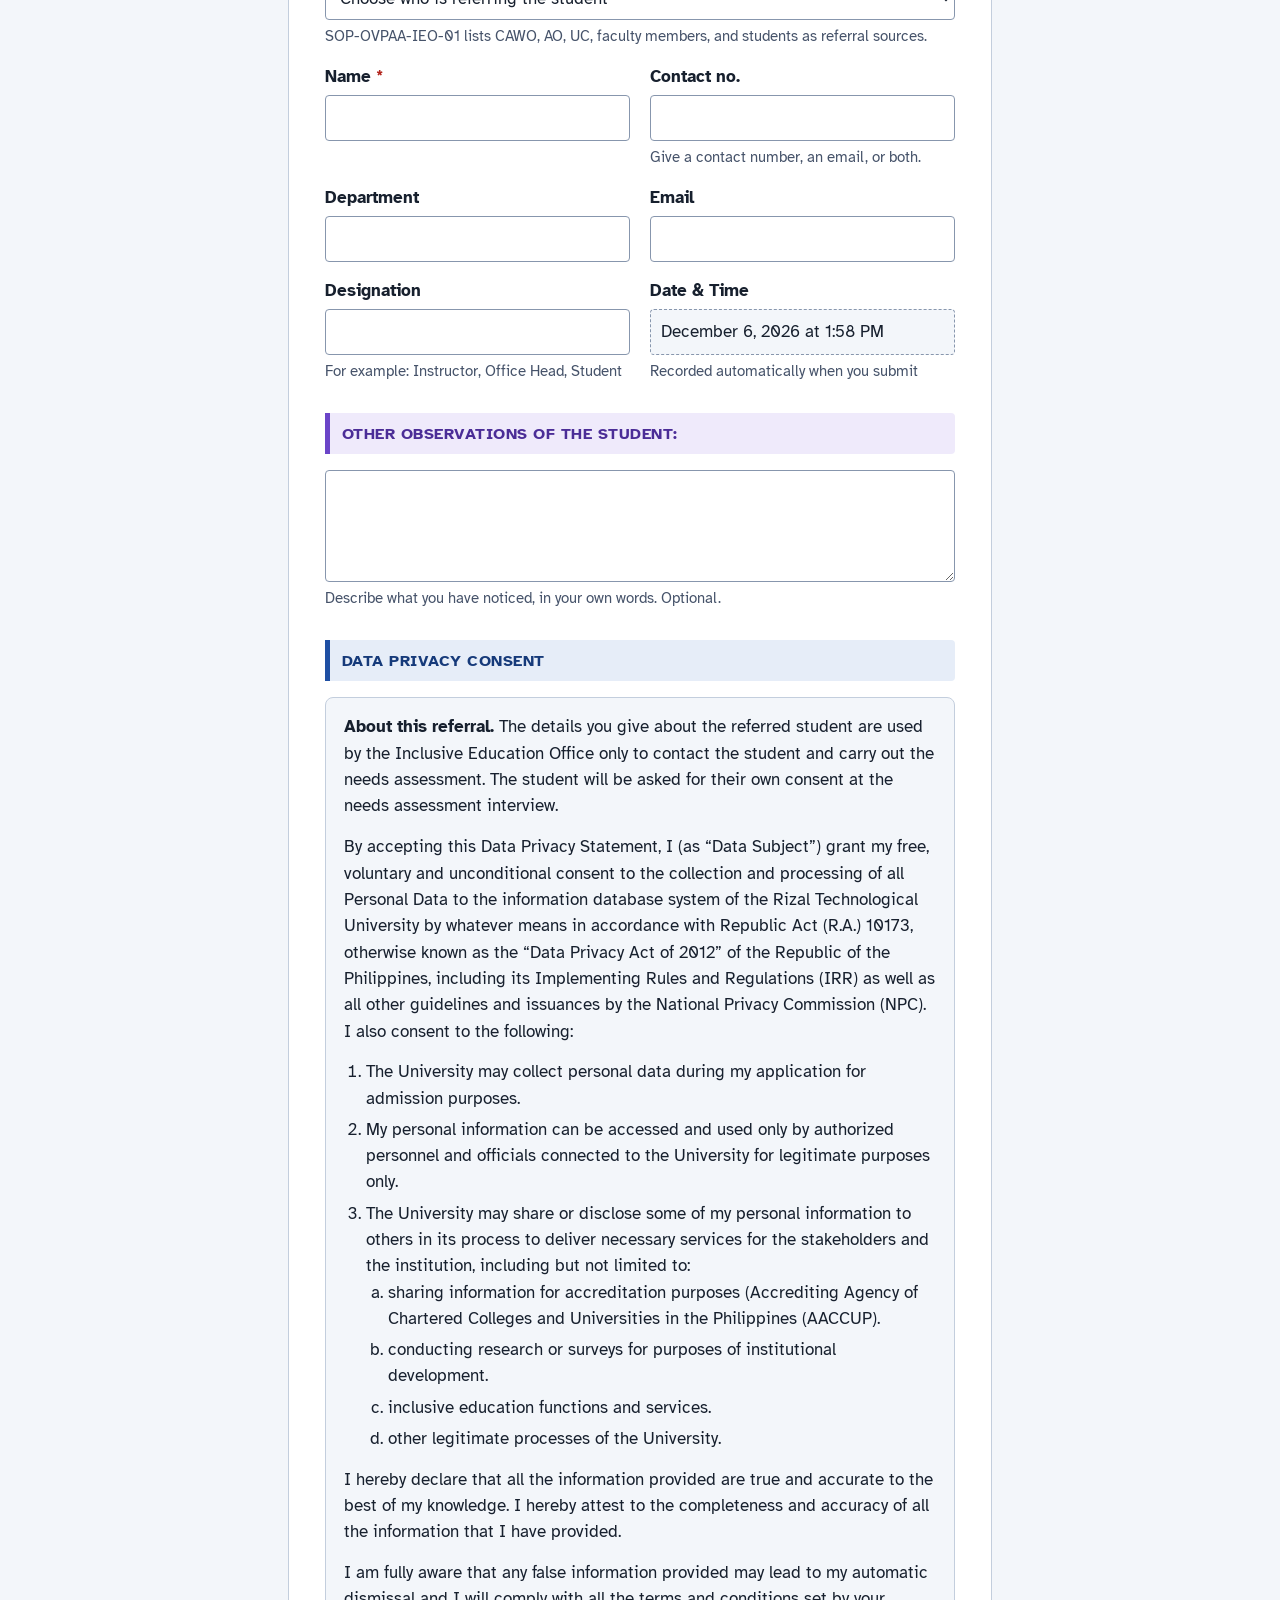
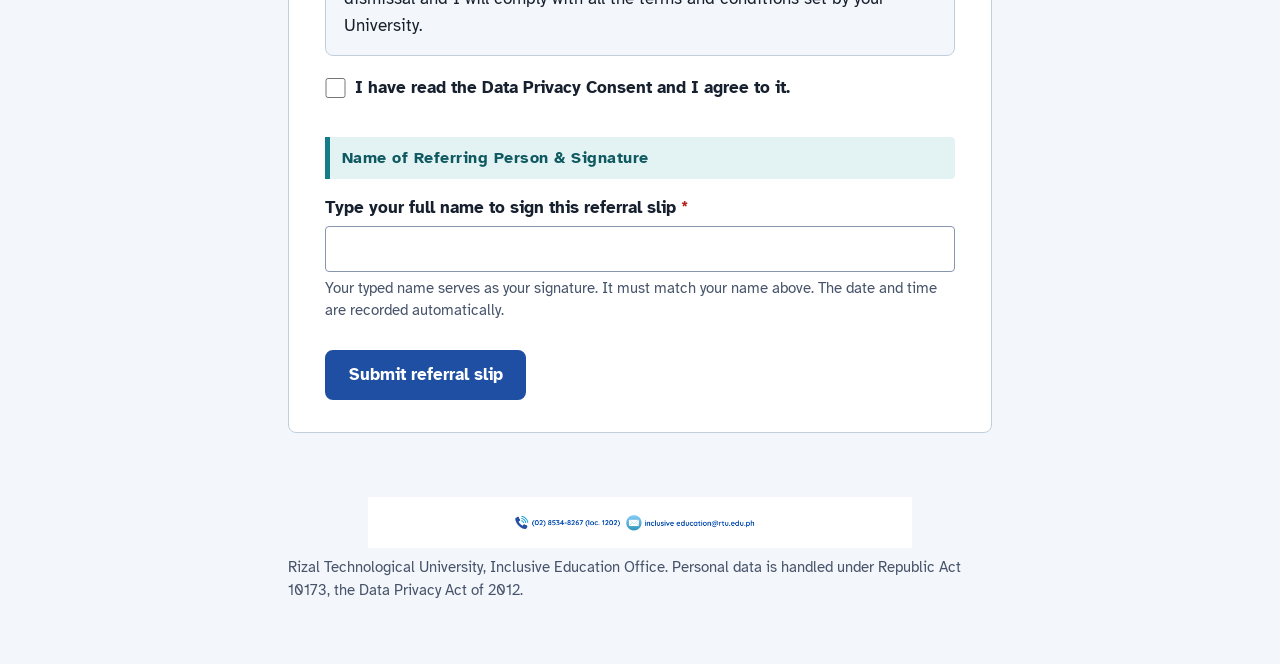
==== commit 0d904b61: "Update f001.html" ====
--- a/docs/f001.html
+++ b/docs/f001.html
@@ -37,7 +37,7 @@
   <div class="doc" id="form-doc">
     <div class="form-code"><strong>RTU-OVPAA-IEO-F001</strong><span>SOP-OVPAA-IEO-01 Needs Assessment and Student Profiling</span></div>
     <h1>REFERRAL SLIP FOR NEEDS ASSESSMENT</h1>
-    <p class="lead">Use this slip to refer an RTU student to the Inclusive Education Office for a needs assessment. Offices, professors, classmates, and students referring themselves can all use it.</p>
+    <p class="lead">Use this slip to refer an RTU student to the Inclusive Education Office for a needs assessment.<br><br>This slip is to be utilized by offices, professors, classmates, or students (referring themselves).</p>
     <p class="muted small">Fields marked <span class="req" aria-hidden="true">*</span><span class="hp">with an asterisk</span> are required. If you do not know an answer about the student, leave it blank.</p>
 
     <form id="f001" data-ieo-form action="#" method="post">
@@ -49,7 +49,7 @@
         <div class="grid">
           <div class="field span-all"><label for="s_name">Name <span class="req" aria-hidden="true">*</span></label>
             <input type="text" id="s_name" name="s_name" required maxlength="300" autocomplete="off" aria-describedby="s_name-hint">
-            <span class="hint" id="s_name-hint">Last name, first name, middle name</span></div>
+            <span class="hint" id="s_name-hint">Last Name, First Name Middle Name</span></div>
           <div class="field span-all" id="program-field"><label for="s_program">Program <span class="req" aria-hidden="true">*</span></label>
             <input type="text" id="s_program" name="s_program" required maxlength="300" autocomplete="off"></div>
           <div class="field span-all" data-show-if="s_program=Other"><label for="s_program_other">Program (not listed) <span class="req" aria-hidden="true">*</span></label>
@@ -78,11 +78,11 @@
         <fieldset class="subgroup" style="margin-top:1.25rem" data-group data-label="Reason for Referral" data-required-group="reasons">
           <legend>Reason for Referral: <span class="req" aria-hidden="true">*</span></legend>
           <div class="choices wide">
-            <label class="choice"><input type="checkbox" name="reasons" id="reason_academic" value="Academic Challenged"> Academic Challenged</label>
-            <label class="choice"><input type="checkbox" name="reasons" id="reason_behavioral" value="Behavioral Challenged"> Behavioral Challenged</label>
-            <label class="choice"><input type="checkbox" name="reasons" id="reason_mobility" value="Mobility/Sensory Challenged"> Mobility/Sensory Challenged</label>
+            <label class="choice"><input type="checkbox" name="reasons" id="reason_academic" value="Academic Challenges"> Academic Challenges</label>
+            <label class="choice"><input type="checkbox" name="reasons" id="reason_behavioral" value="Behavioral Challenges"> Behavioral Challenges</label>
+            <label class="choice"><input type="checkbox" name="reasons" id="reason_mobility" value="Mobility/Sensory Challenges"> Mobility/Sensory Challenges</label>
             <label class="choice"><input type="checkbox" name="reasons" id="reason_marginalized" value="Student from Marginalized Sector"> Student from Marginalized Sector</label>
-            <label class="choice"><input type="checkbox" name="reasons" id="reason_others" value="Others"> Others (please specify)</label>
+            <label class="choice"><input type="checkbox" name="reasons" id="reason_others" value="Others"> Others (please specify):</label>
           </div>
           <div class="field" data-show-if="reasons=Others" style="margin:0.25rem 0 0.5rem 1.9rem">
             <label for="reason_other">Please specify <span class="req" aria-hidden="true">*</span></label>
--- a/docs/assets/css/style.css
+++ b/docs/assets/css/style.css
@@ -186,7 +186,8 @@
 .flow > li:last-child::after { display: none; }
 .flow > li:nth-child(3n+2)::before { background: var(--teal); }
 .flow > li:nth-child(3n)::before { background: var(--violet); }
-.flow strong { display: block; }
+/* Only the first bold text in a step is its title on its own line; bold words inside sentences stay inline. */
+.flow > li > strong:first-child { display: block; }
 .branch { margin: 0.4rem 0 0; padding-left: 1.1rem; }
 
 .form-links { display: grid; gap: 1rem; grid-template-columns: repeat(auto-fit, minmax(15rem, 1fr)); margin: 1rem 0; }
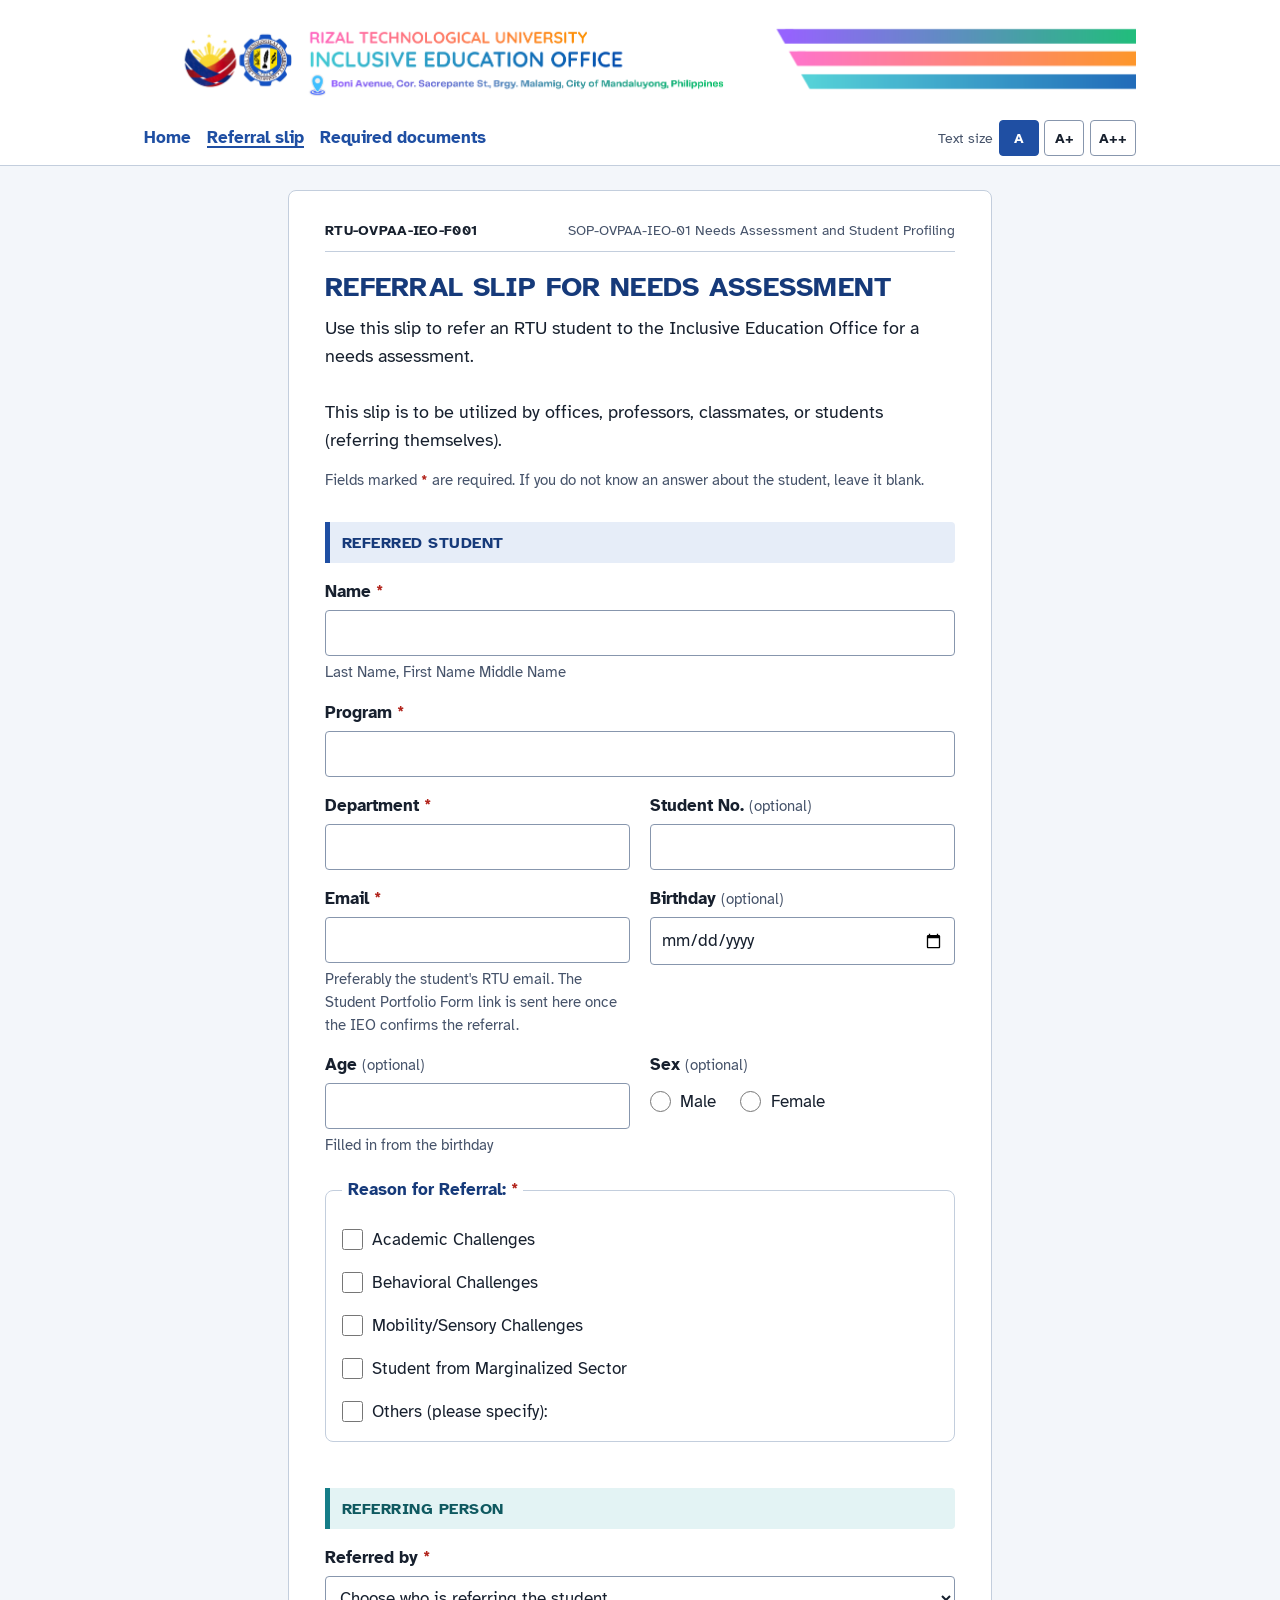
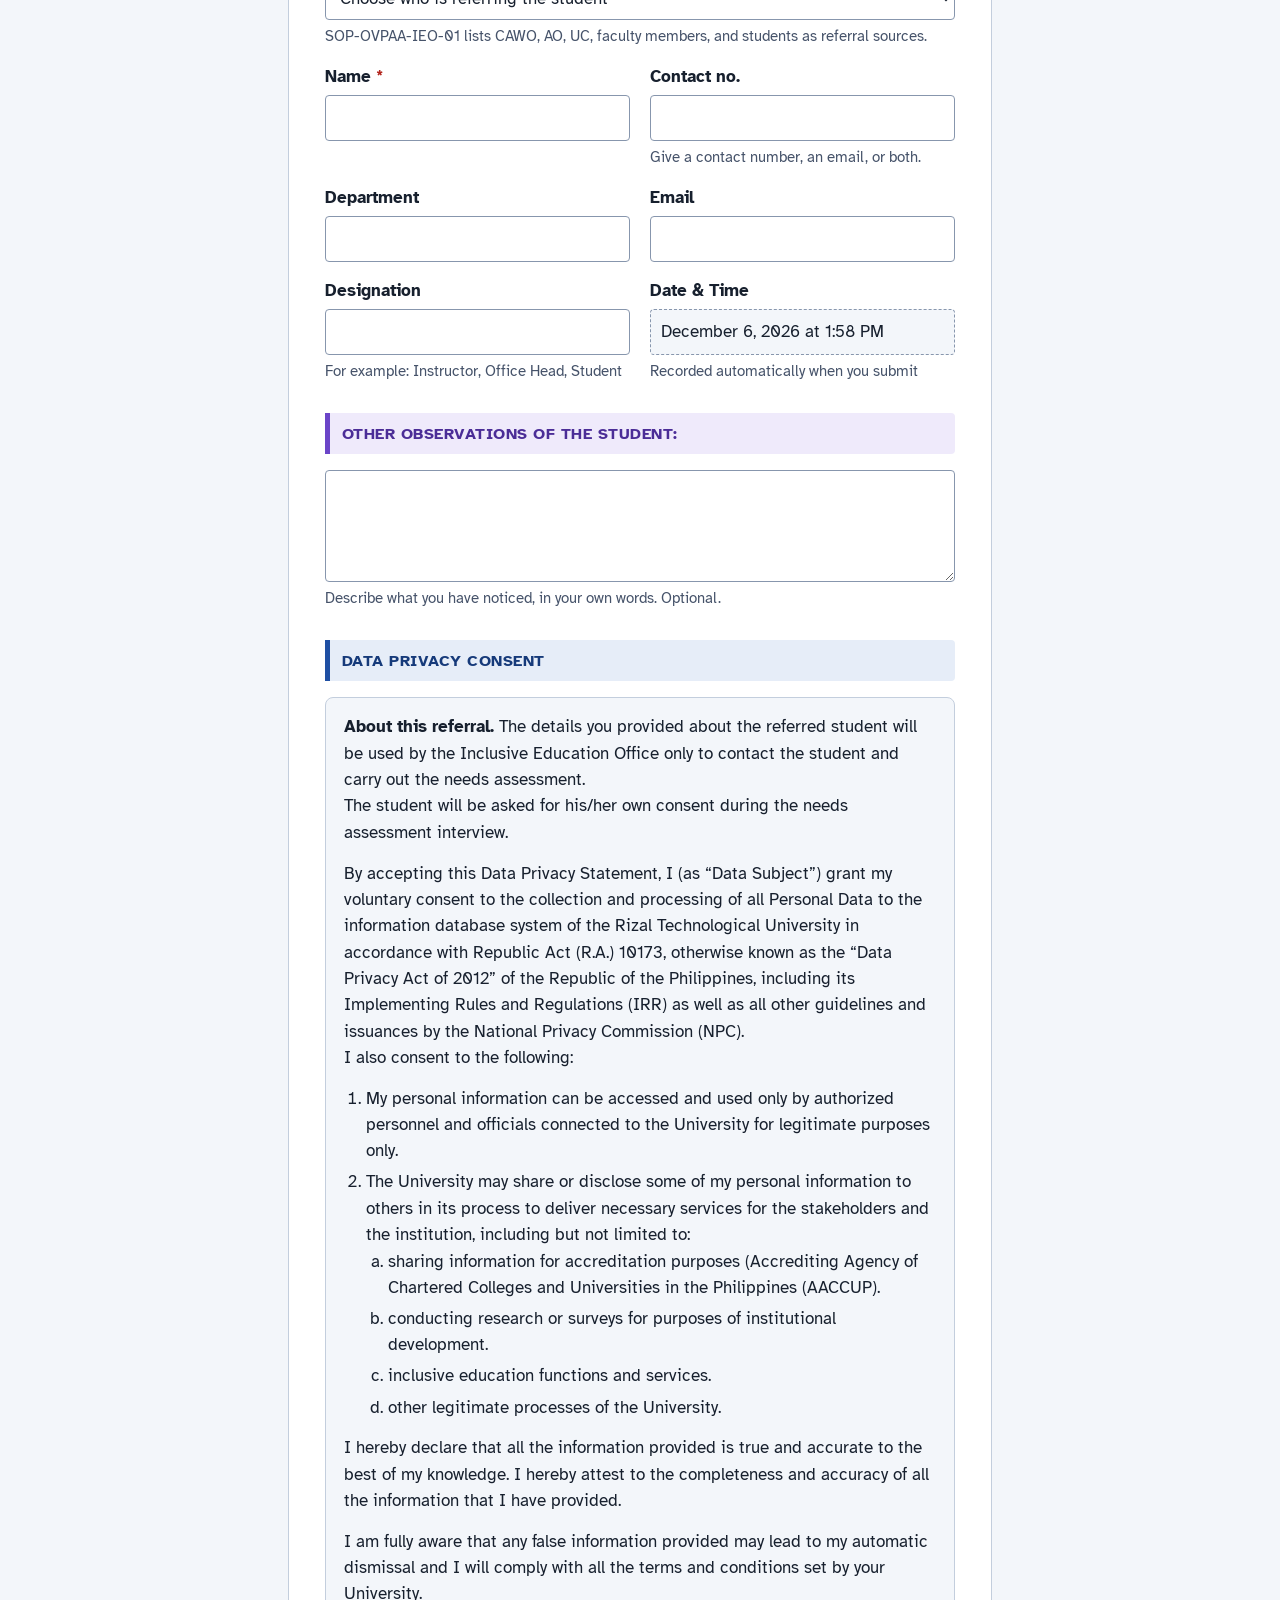
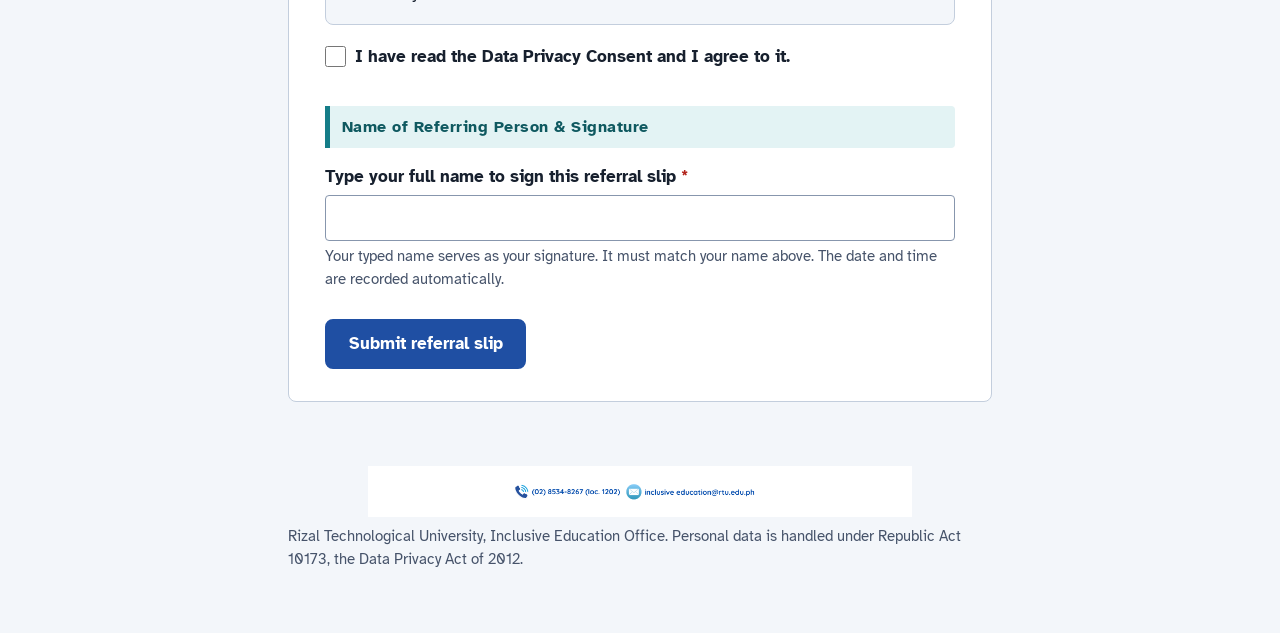
==== commit 94f9b8f6: "F001: own Data Privacy Consent text; accept updated reason wording F001's consent is now written in " ====
--- a/docs/f001.html
+++ b/docs/f001.html
@@ -140,8 +140,22 @@
 
       <fieldset class="section">
         <legend>DATA PRIVACY CONSENT</legend>
-        <div data-consent="consent">
-          <p><strong>About this referral.</strong> The details you give about the referred student are used by the Inclusive Education Office only to contact the student and carry out the needs assessment. The student will be asked for their own consent at the needs assessment interview.</p>
+        <!-- F001's own Data Privacy Consent. Edit the words between the tags; F002 and F004 use the shared RTU text in assets/js/common.js. -->
+        <div data-consent="consent" data-consent-full>
+          <p><strong>About this referral.</strong> The details you provided about the referred student will be used by the Inclusive Education Office only to contact the student and carry out the needs assessment.<br>The student will be asked for his/her own consent during the needs assessment interview.</p>
+          <p>By accepting this Data Privacy Statement, I (as &ldquo;Data Subject&rdquo;) grant my voluntary consent to the collection and processing of all Personal Data to the information database system of the Rizal Technological University in accordance with Republic Act (R.A.) 10173, otherwise known as the &ldquo;Data Privacy Act of 2012&rdquo; of the Republic of the Philippines, including its Implementing Rules and Regulations (IRR) as well as all other guidelines and issuances by the National Privacy Commission (NPC).<br>I also consent to the following:</p>
+          <ol>
+            <li>My personal information can be accessed and used only by authorized personnel and officials connected to the University for legitimate purposes only.</li>
+            <li>The University may share or disclose some of my personal information to others in its process to deliver necessary services for the stakeholders and the institution, including but not limited to:
+              <ol type="a">
+                <li>sharing information for accreditation purposes (Accrediting Agency of Chartered Colleges and Universities in the Philippines (AACCUP).</li>
+                <li>conducting research or surveys for purposes of institutional development.</li>
+                <li>inclusive education functions and services.</li>
+                <li>other legitimate processes of the University.</li>
+              </ol></li>
+          </ol>
+          <p>I hereby declare that all the information provided is true and accurate to the best of my knowledge. I hereby attest to the completeness and accuracy of all the information that I have provided.</p>
+          <p>I am fully aware that any false information provided may lead to my automatic dismissal and I will comply with all the terms and conditions set by your University.</p>
         </div>
       </fieldset>
 
